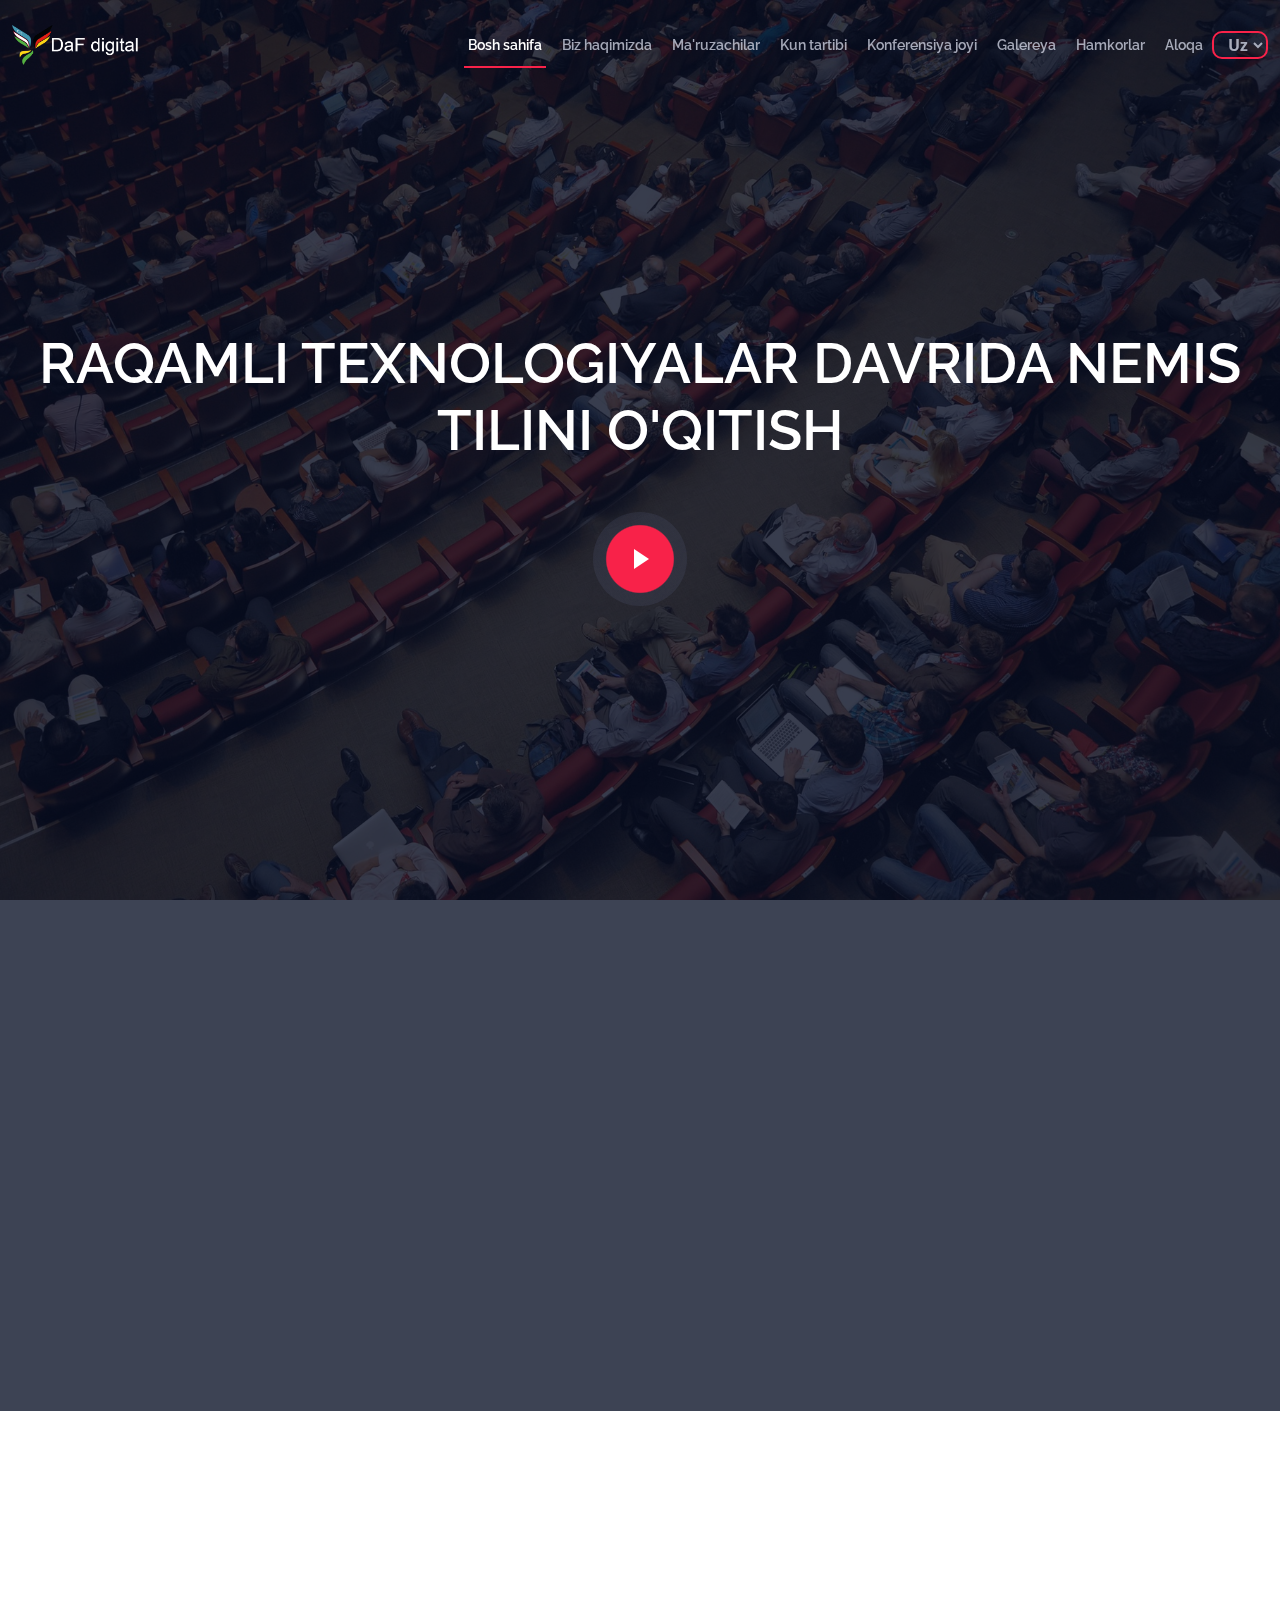
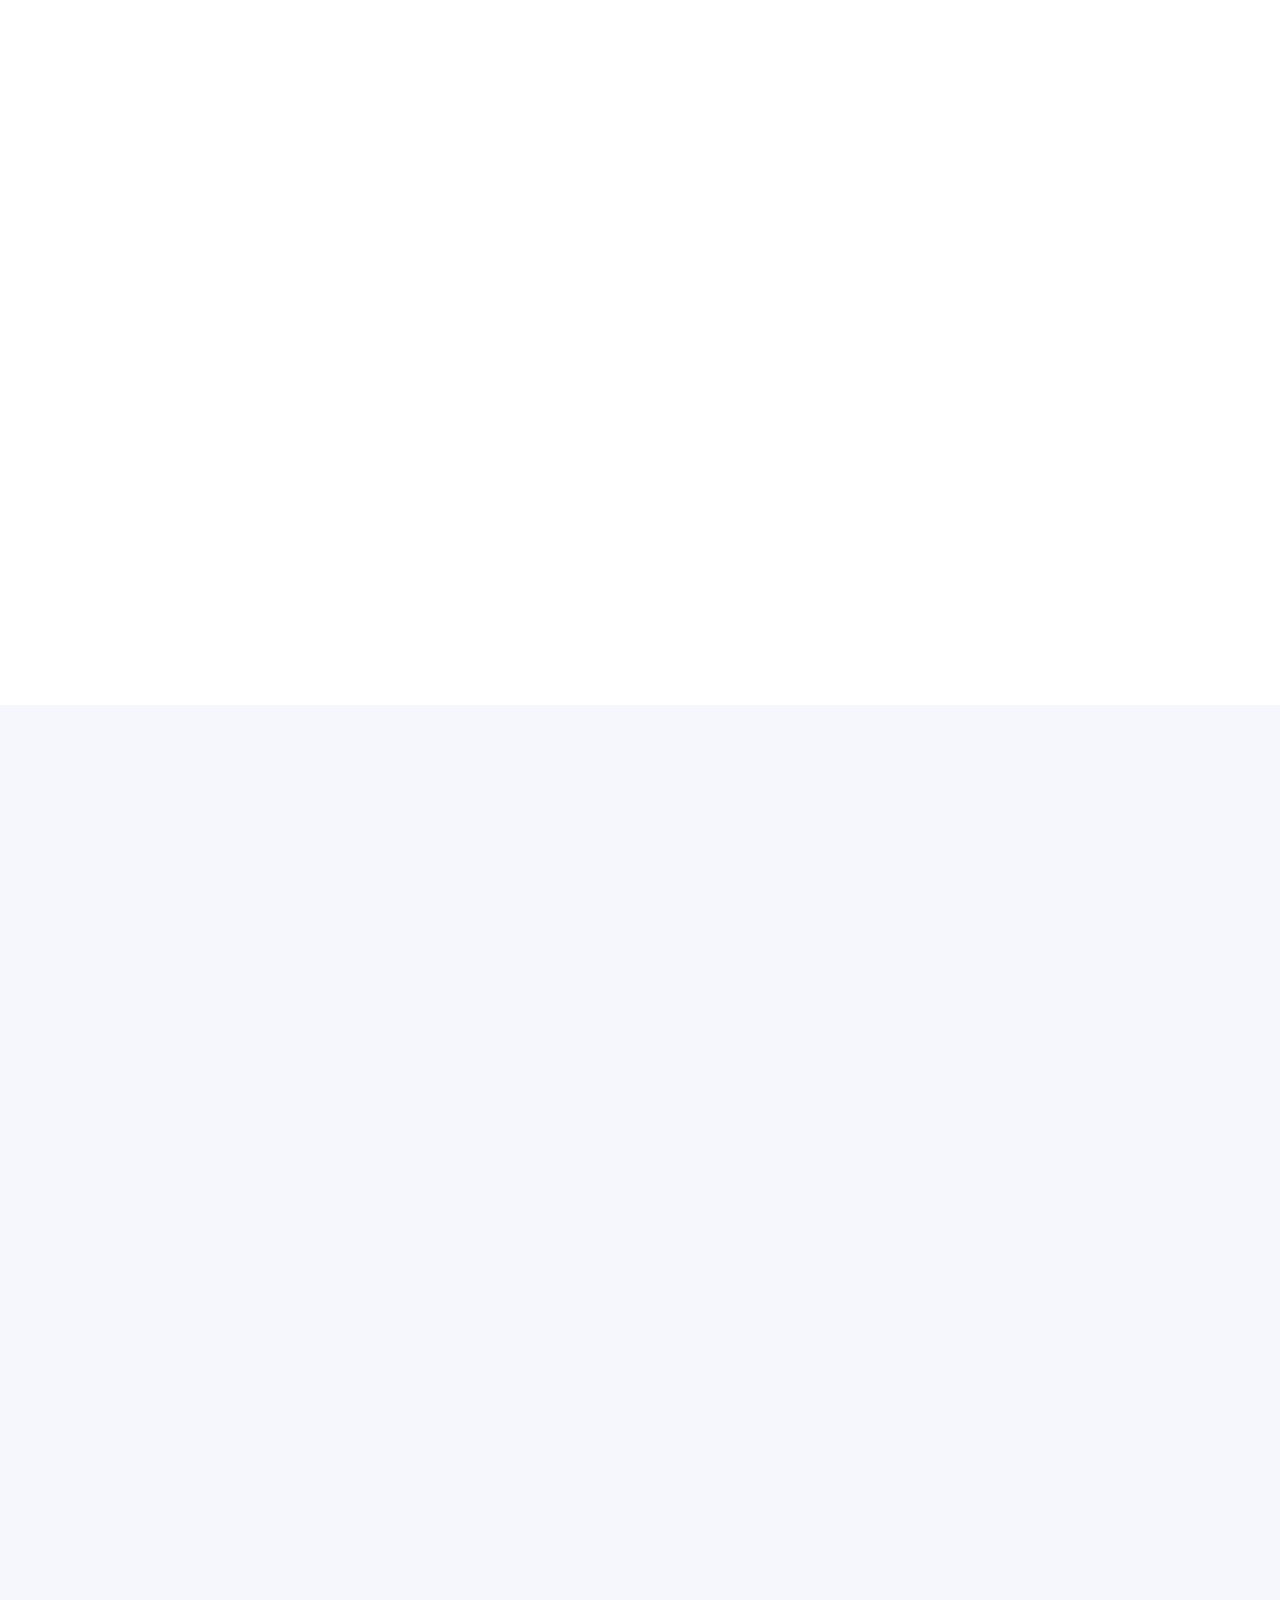
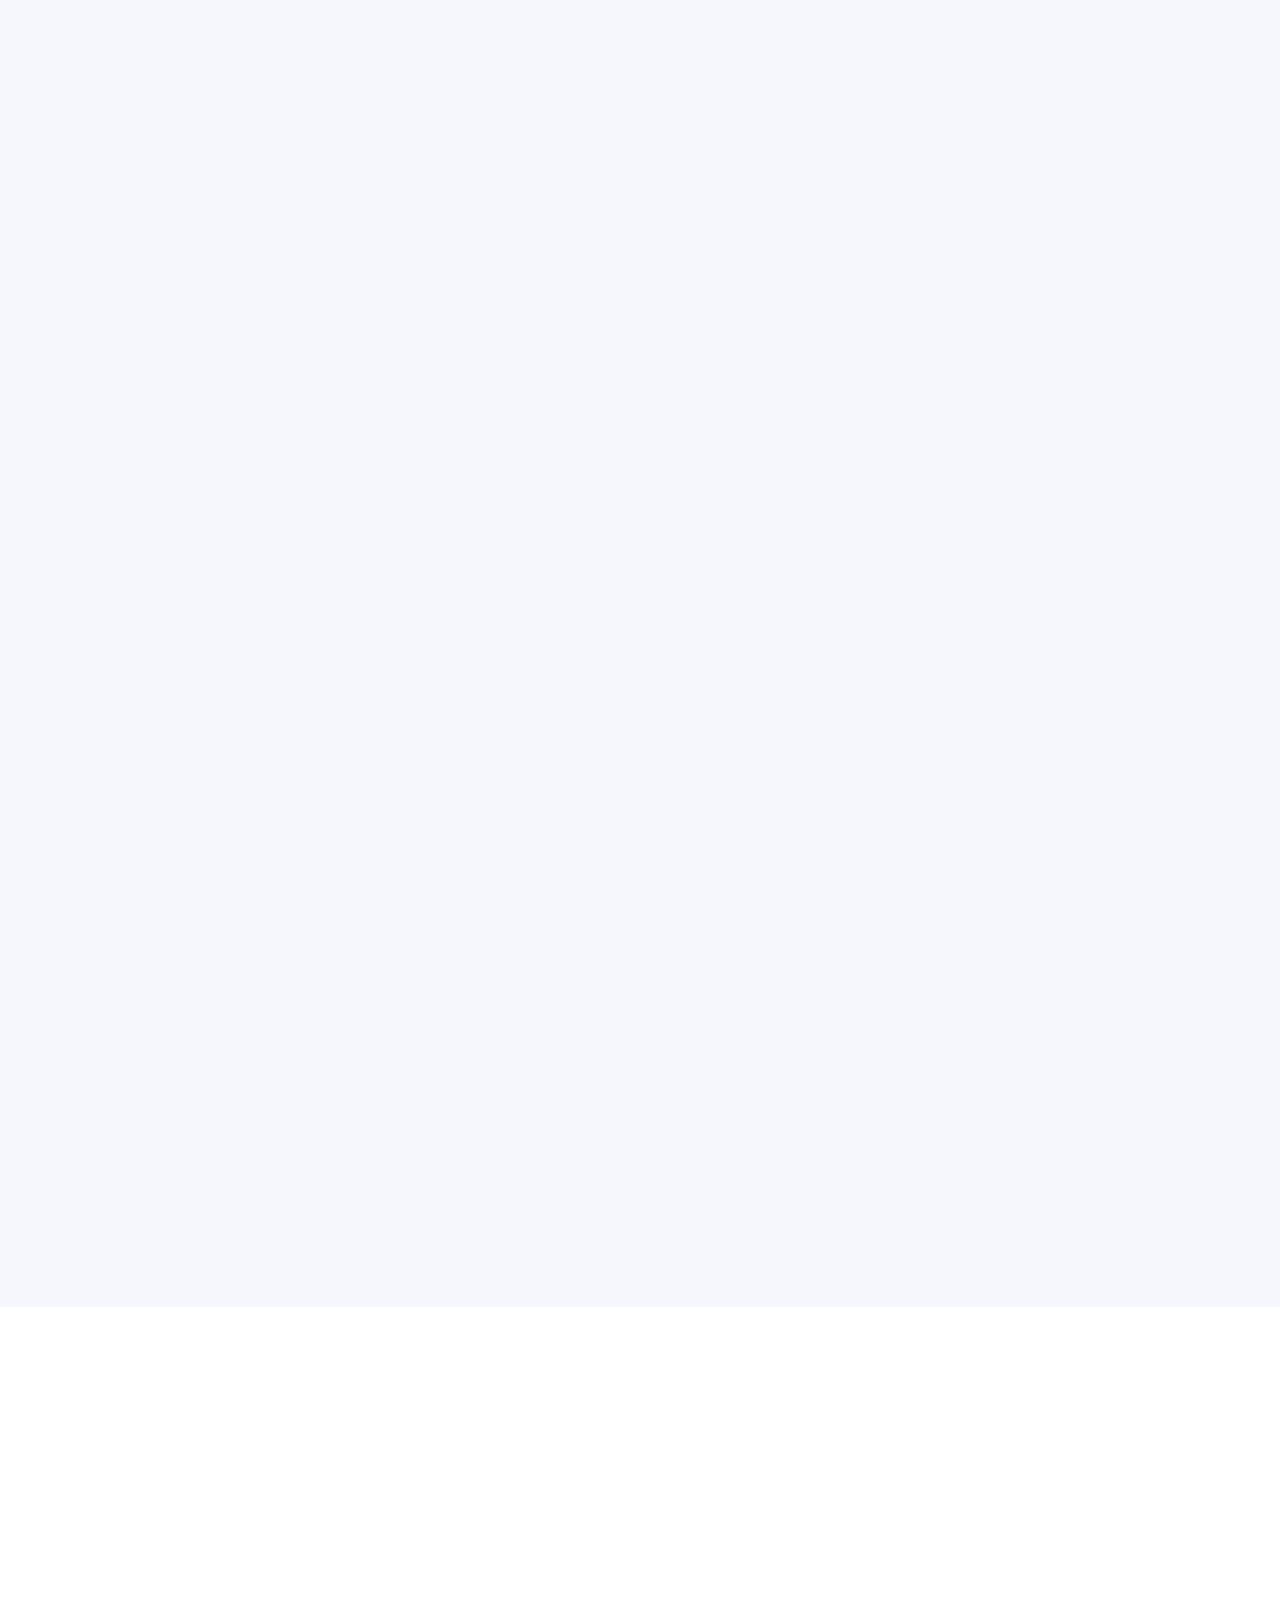
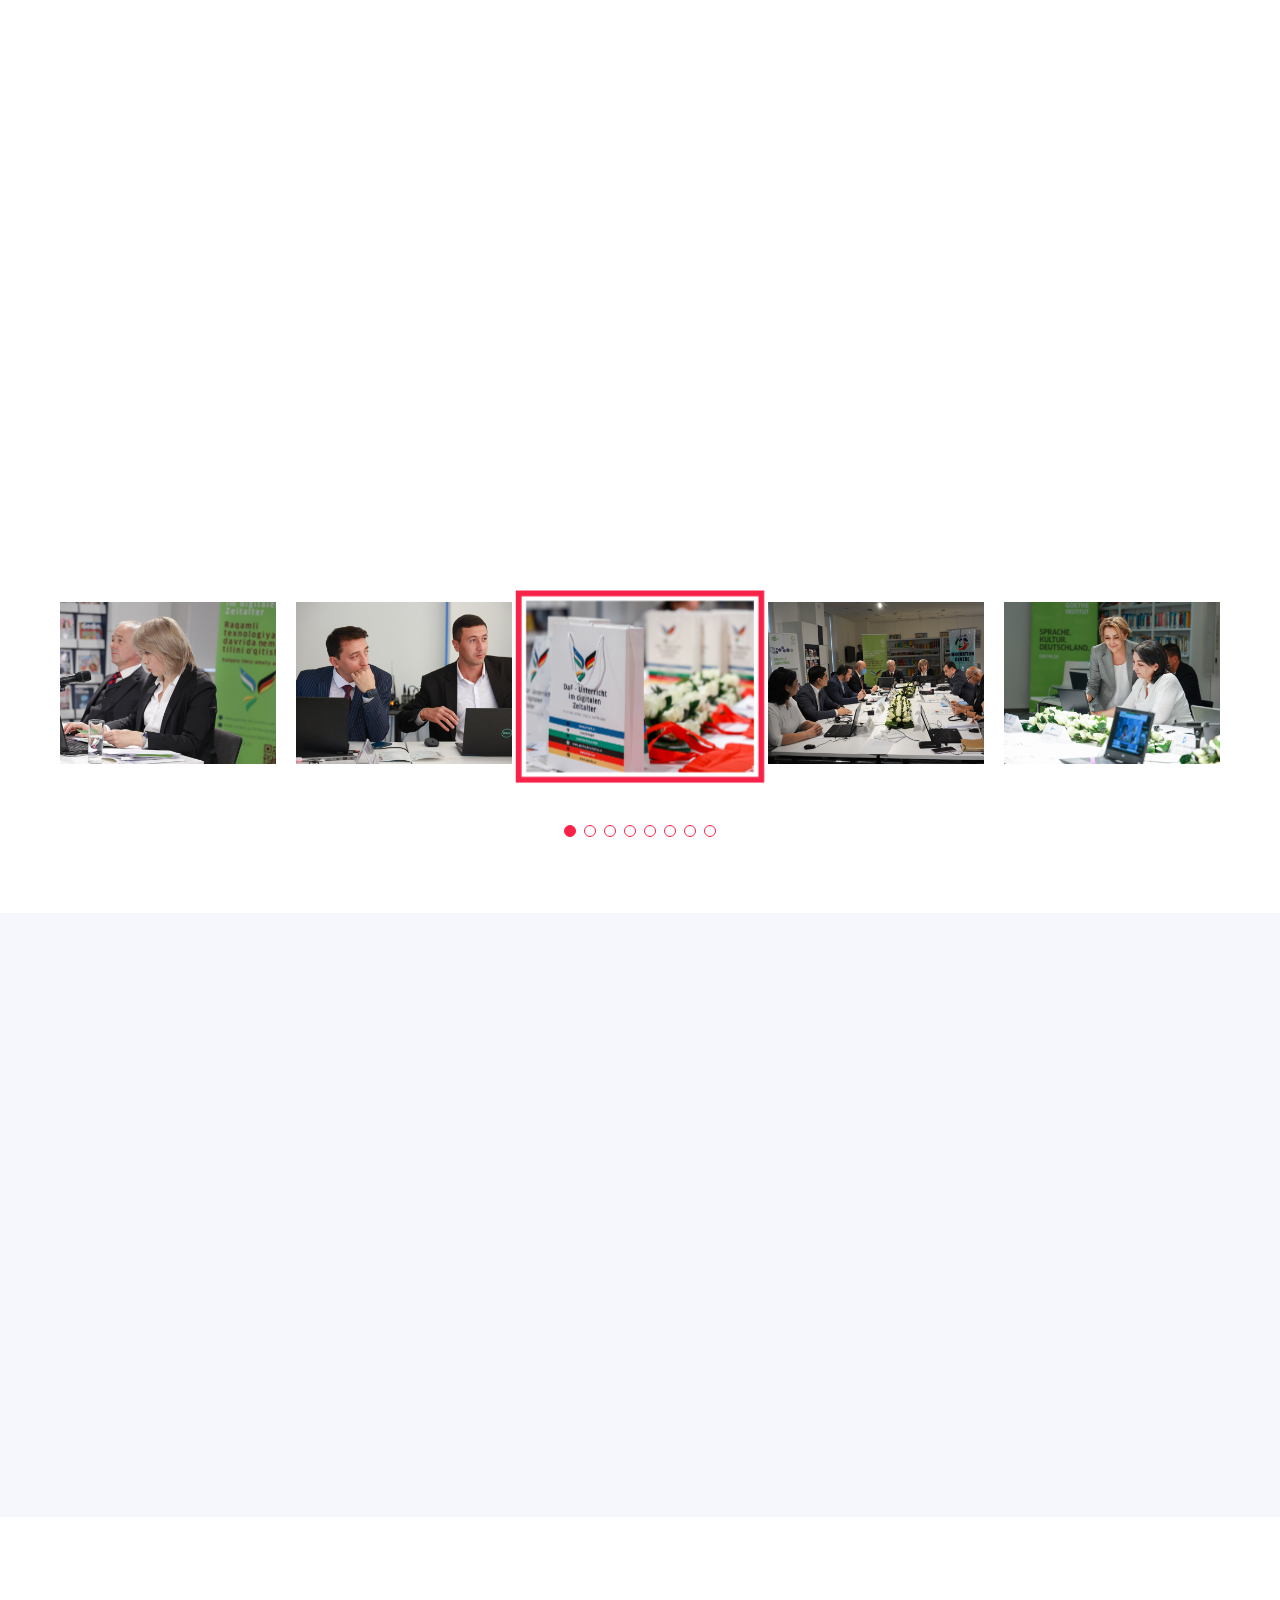
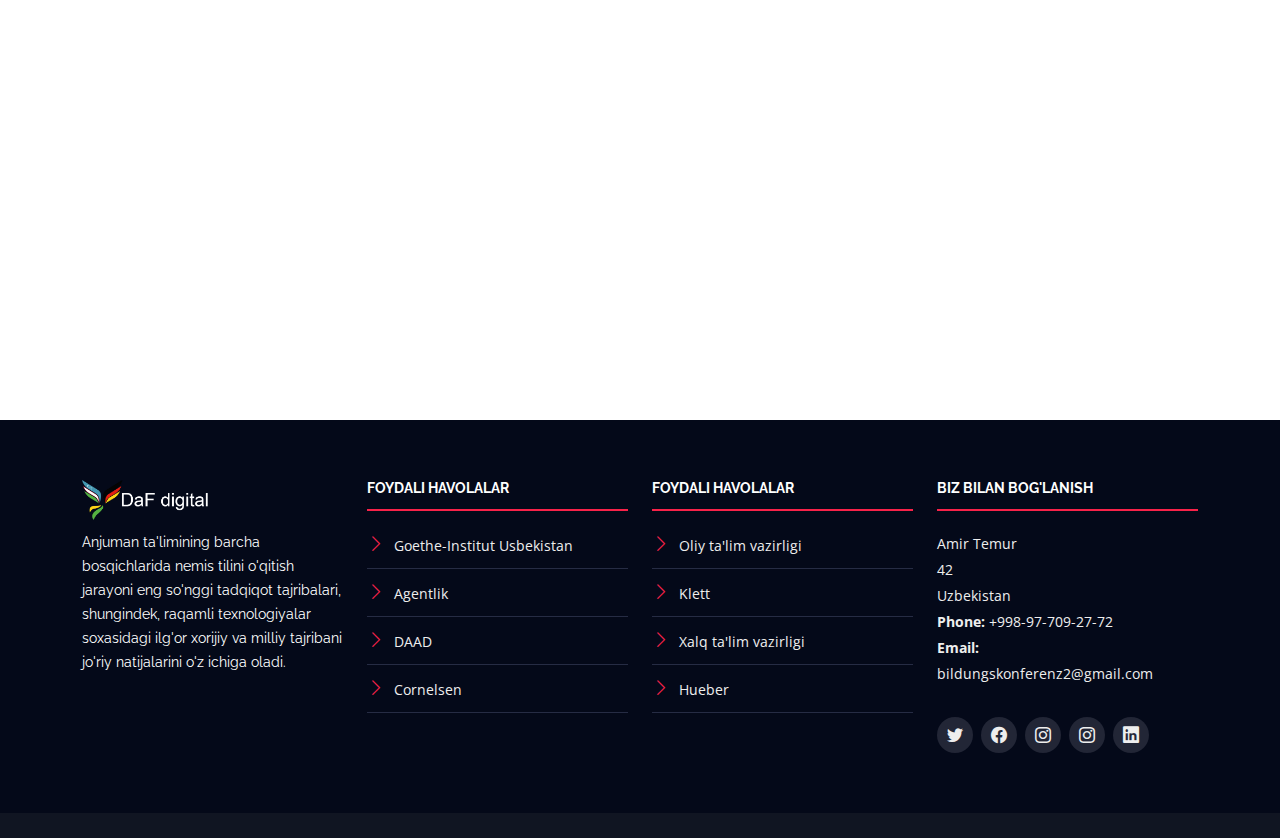
==== dafdigital2022.html @ 45c2a9af "2022 yil start" ====
<!DOCTYPE html>
<html lang="en">

<head>
  <meta charset="utf-8">
  <meta content="width=device-width, initial-scale=1.0" name="viewport">

  <title>Bildungskonferenz</title>
  <meta content="" name="description">
  <meta content="" name="keywords">

  <!-- Favicons -->
  <link href="assets/img/favicon.png" rel="icon">
  <link href="assets/img/apple-touch-icon.png" rel="apple-touch-icon">

  <!-- Google Fonts -->
  <link href="https://fonts.googleapis.com/css?family=Open+Sans:300,300i,400,400i,700,700i|Raleway:300,400,500,700,800" rel="stylesheet">

  <!-- Vendor CSS Files -->
  <link href="assets/vendor/aos/aos.css" rel="stylesheet">
  <link href="assets/vendor/bootstrap/css/bootstrap.min.css" rel="stylesheet">
  <link href="assets/vendor/bootstrap-icons/bootstrap-icons.css" rel="stylesheet">
  <link href="assets/vendor/glightbox/css/glightbox.min.css" rel="stylesheet">
  <link href="assets/vendor/swiper/swiper-bundle.min.css" rel="stylesheet">

  <!-- Template Main CSS File -->
  <link href="assets/css/style.css" rel="stylesheet">

  
</head>

<body>

  <!-- ======= Header ======= -->
  <header id="header" class="d-flex align-items-center ">
    <div class="container-fluid container-xxl d-flex align-items-center">

      <div id="logo" class="me-auto">
        <!-- Uncomment below if you prefer to use a text logo -->
        <!-- <h1><a href="index.html">The<span>Event</span></a></h1>-->
        <a href="index.html" class="scrollto"><img src="assets/img/logoconf.png" alt="" title=""></a>
      </div>

      <nav id="navbar" class="navbar order-last order-lg-0">
        <ul>
          <li><a class="nav-link scrollto active nav-1" href="#hero">Bosh sahifa</a></li>
          <li><a class="nav-link scrollto nav-2" href="#about">Biz haqimizda</a></li>
          <li><a class="nav-link scrollto nav-3" href="#speakers">Ma'ruzachilar</a></li>
          <li><a class="nav-link scrollto nav-4" href="#schedule">Kun tartibi</a></li>
          <li><a class="nav-link scrollto nav-5" href="#venue">Konferensiya joyi</a></li>
          
          <li><a class="nav-link scrollto nav-6" href="#gallery">Galereya</a></li>
          <li><a class="nav-link scrollto nav-7" href="#supporters">Hamkorlar</a></li>
        
          <li><a class="nav-link scrollto nav-8" href="#contact">Aloqa</a></li>

        <select class="dropdown fw-bold">
          <option value="uz">Uz</option>
          <option value="ru">Ru</option>
          <option value="de">De</option>
        </select>
        </ul>
      
        <i class="bi bi-list mobile-nav-toggle"></i>
      </nav>
      <!-- .navbar -->
     

    </div>
  </header>
  <!-- End Header -->

  <!-- ======= Hero Section ======= -->
  <section id="hero">
    <div class="hero-container" data-aos="zoom-in" data-aos-delay="100">
      <h1 class="mb-4 pb-0 nav-9">Raqamli Texnologiyalar<br><span>davrida</span> Nemis tilini o'qitish</h1>
      <p class="mb-4 pb-0 nav-10"></p>
      <a href="https://www.youtube.com/watch?v=MaZwZY1ktAc&ab_channel=Goethe-InstitutTaschkent" class="glightbox play-btn mb-4"></a>
      <!-- <a href="" target="_blank" class="about-btn scrollto nav-11"></a> -->
      <p class="nav-11"></p>
    </div>
  </section>
  <!-- End Hero Section -->

  <main id="main">

    <!-- ======= About Section ======= -->
    <section id="about">
      <div class="container" data-aos="fade-up">
        <div class="row">
          <div class="col-lg-6">
            <h2 class="nav-12">Konferensiya haqida</h2>
            <a href="https://www.goethe.de/ins/uz/de/spr/eng/ddz.html" target="_blank">O'zbekistondagi Gyote-Instituti rasmiy sahifasi</a>
            <p class="nav-13">Anjuman ta'limining barcha bosqichlarida nemis tilini uqitish jarayoni eng so'nggi tadqiqot tajribalari, shungindek, raqamli texnologiyalar
               soxasidagi ilg'or xorijiy va milliy tojribani jo'riy natijalarining o'zlari ichiga oladi</p>
               
            <div class="row">
              <div class="col-lg-6">
                <div class="dropdown">
                  <a class="btnn dropdown-toggle nav-117" href="#" role="button" id="dropdownMenuLink" data-bs-toggle="dropdown" aria-expanded="false">
                    Konferensiya dasturi
                  </a>
                  <ul class="dropdown-menu" aria-labelledby="dropdownMenuButton1">
                    <li><a class="dropdown-item" href="assets/agenda/nemis1.pdf" target="_blank">To'plam</a></li>
                    <li><a class="dropdown-item" href="assets/agenda/agenda_de.pdf" target="_blank">Herunterladen</a></li>
                    <li><a class="dropdown-item" href="assets/agenda/agenda_uz.pdf" target="_blank">Dastur</a></li>
                    
                  </ul>
                </div>
              </div>
              <div class="col-lg-6"> 
                <div class="dropdown">
                  <a class="btnn dropdown-toggle nav-118" href="#" role="button" id="dropdownMenuLink" data-bs-toggle="dropdown" aria-expanded="false">
                    Sertifikat
                  </a>
                  <ul class="dropdown-menu" aria-labelledby="dropdownMenuButton1">
                    <li><a class="dropdown-item" href="" target="_blank">Herunterladen</a></li>
                                    
                  </ul>
                </div>
              </div>
                
            </div>
            

          </div>
          
          <div class="col-lg-3">
            <h3 class="nav-14">Qayerda</h3>
            <p class="nav-15">Toshkent shahar, Amir Temur ko'chasi 42-uy</p>

          </div>
          <div class="col-lg-3">
            <h3 class="nav-16">Qachon</h3>
            <p class="nav-17"><br></p>
          </div>
        </div>
      </div>
    </section>
    <!-- End About Section -->

    <!-- ======= Speakers Section ======= -->
    <section id="speakers">
      <div class="container" data-aos="fade-up">
        <div class="section-header">
          <h2 class="nav-18">Tadbir ma'ruzachilari</h2>
          <p class="nav-19">Bizning ma'ruzachilar</p>
        </div>

        <div class="row">
          <div class="col-lg-4 col-md-6">
            <div class="speaker" data-aos="fade-up" data-aos-delay="100">
              <img src="assets/img/speakers/1.jpg" alt="Speaker 1" class="img-fluid">
              <div class="details">
                <h3><a href="">PD Dr. Marion Grein</a></h3>
                <p class="nav-20"></p>
                <div class="social">
                  <a href=""><i class="bi bi-twitter"></i></a>
                  <a href=""><i class="bi bi-facebook"></i></a>
                  <a href=""><i class="bi bi-instagram"></i></a>
                  <a href=""><i class="bi bi-linkedin"></i></a>
                </div>
              </div>
            </div>
          </div>
          <div class="col-lg-4 col-md-6">
            <div class="speaker" data-aos="fade-up" data-aos-delay="100">
              <img src="assets/img/2022/Luana.jpg" alt="Speaker 4" class="img-fluid">
              <div class="details">
                <h3><a href="">Luana Ditsch</a></h3>
                <p class="nav-23"></p>
                
                <div class="social">
                  <a href=""><i class="bi bi-twitter"></i></a>
                  <a href=""><i class="bi bi-facebook"></i></a>
                  <a href=""><i class="bi bi-instagram"></i></a>
                  <a href=""><i class="bi bi-linkedin"></i></a>
                </div>
              </div>
            </div>
          </div>
          
          <div class="col-lg-4 col-md-6">
            <div class="speaker" data-aos="fade-up" data-aos-delay="300">
              <img src="assets/img/2022/Anne.jpg" alt="Speaker 3" class="img-fluid">
              <div class="details">
                <h3><a href="">Anne Essel</a></h3>
                <p class="nav-22"></p>
                <div class="social">
                  <a href=""><i class="bi bi-twitter"></i></a>
                  <a href=""><i class="bi bi-facebook"></i></a>
                  <a href=""><i class="bi bi-instagram"></i></a>
                  <a href=""><i class="bi bi-linkedin"></i></a>
                </div>
              </div>
            </div>
          </div>
          <div class="col-lg-4 col-md-6">
            <div class="speaker" data-aos="fade-up" data-aos-delay="200">
              <img src="assets/img/2022/Anja.jpg" alt="Speaker 2" class="img-fluid">
              <div class="details">
                <h3><a href="">Dr. Anja Peters</a></h3>
                <p class="nav-21"></p>
                <div class="social">
                  <a href=""><i class="bi bi-twitter"></i></a>
                  <a href=""><i class="bi bi-facebook"></i></a>
                  <a href=""><i class="bi bi-instagram"></i></a>
                  <a href=""><i class="bi bi-linkedin"></i></a>
                </div>
              </div>
            </div>
          </div>
          

          <!-- <div class="col-lg-4 col-md-6">
            <div class="speaker" data-aos="fade-up" data-aos-delay="200">
              <img src="assets/img/speakers/5.jpg" alt="Speaker 5" class="img-fluid">
              <div class="details">
                <h3><a href="">Anton Umbach</a></h3>
                <p class="nav-24"></p>
                <div class="social">
                  <a href=""><i class="bi bi-twitter"></i></a>
                  <a href=""><i class="bi bi-facebook"></i></a>
                  <a href=""><i class="bi bi-instagram"></i></a>
                  <a href=""><i class="bi bi-linkedin"></i></a>
                </div>
              </div>
            </div>
          </div> -->
          <!-- <div class="col-lg-4 col-md-6">
            <div class="speaker" data-aos="fade-up" data-aos-delay="300">
              <img src="assets/img/speakers/6.jpg" alt="Speaker 6" class="img-fluid">
              <div class="details">
                <h3><a href="">Danny Klapper</a></h3>
                <p class="nav-25"></p>
                <div class="social">
                  <a href=""><i class="bi bi-twitter"></i></a>
                  <a href=""><i class="bi bi-facebook"></i></a>
                  <a href=""><i class="bi bi-instagram"></i></a>
                  <a href=""><i class="bi bi-linkedin"></i></a>
                </div>
              </div>
            </div>
          </div> -->

        </div>
      </div>

    </section><!-- End Speakers Section -->

    <!-- ======= Schedule Section ======= -->
    <section id="schedule" class="section-with-bg">
      <div class="container" data-aos="fade-up">
        <div class="section-header">
          <h2 class="nav-26">Kun tartibi</h2>
          <p class="nav-27">Bizning tadbirlar rejasi</p>
        </div>

        <ul class="nav nav-tabs" role="tablist" data-aos="fade-up" data-aos-delay="100">
          <li class="nav-item">
            <a class="nav-link active nav-28" href="#day-1" role="tab" data-bs-toggle="tab">Birinchi kun</a>
          </li>
          <li class="nav-item">
            <a class="nav-link nav-29" href="#day-2" role="tab" data-bs-toggle="tab">Ikkinchi kun</a>
          </li>
        </ul>

        <h3 class="sub-heading"></h3>

        <div class="tab-content row justify-content-center" data-aos="fade-up" data-aos-delay="200">

          <!-- Schdule Day 1 -->
          <div role="tabpanel" class="col-lg-9 tab-pane fade show active" id="day-1">

            <div class="accordion" id="accordionExample">
              <div class="accordion-item">
                <h2 class="accordion-header" id="headingOne">
                  <button class="accordion-button" type="button" data-bs-toggle="collapse" data-bs-target="#collapseOne" aria-expanded="true" aria-controls="collapseOne">
                    <h3 class="nav-55">Grußworte</h3>
                  </button>
                </h2>
                <div id="collapseOne" class="accordion-collapse collapse show" aria-labelledby="headingOne" data-bs-parent="#accordionExample">
                  <div class="accordion-body">
                    <div class="row schedule-item">
                      
                      <div class="col-md-7">
                        <div class="speaker">
                          <img src="assets/img/speakers/zoom.png" alt="Brenden Legros">
                        </div>
                        <h4 class="nav-56">Zoom orqali kirish</h4>
                        <a href="https://goethe-institut.zoom.us/j/83599871892" target="_blank" class="nav-57">Kirish</a>
                      </div>
                      <div class="col-md-5">
                        <div class="d-flex justify-content-end">
                          <div class="p-md-2">
                            <h4 class="text-end nav-108">Moderator</h4>
                            <p class="text-end">Dildora Mukhammadaminova</p>
                          </div>
                          <div class="speaker">
                            <img src="assets/img/speakers/Dildora.jpg" alt="Brenden Legros">
                          </div>
                        </div>
                      </div>
                    </div>  

                    <div class="row schedule-item">
                     <div class="col-md-10 d-flex">
                        <!-- <div class="speaker">
                          <img src="assets/img/elchixona.jpg" alt="">
                        </div> -->
                        <img src="assets/img/elchixona.jpg" width="200px" alt="">
                        
                        <h4 class="nav-58 mt-4">Germanya Federativ Respublikasining O'zbekistondagi elchixonasi doimiy vakili</h4>
                      </div>
                    </div>
        
                    <div class="row schedule-item">
                     <div class="col-md-10">
                        <div class="speaker">
                          <img src="assets/img/speakers/oliy.jpg" alt="">
                        </div>
                        <h4 class="nav-59 pt-3">O'zbekiston Respublikasi Oliy va o'rta maxsus ta'lim vazirligi</h4>
                      </div>
                    </div>

                    <div class="row schedule-item">
                      <div class="col-md-10">
                        <div class="speaker">
                          <img src="assets/img/speakers/xalq.jpg" alt="">
                        </div>
                        <h4 class="nav-61 pt-3">O'zbekiston Respublikasi Xalq ta'lim vazirligi</h4>
                      </div>
                    </div>
        
                     <div class="row schedule-item">
                     <div class="col-md-10">
                        <div class="speaker">
                          <img src="assets/img/speakers/logo_lpa.png" alt="">
                        </div>
                        <!-- <h4>Sanjar Obidov</h4> -->
                        <h4 class="nav-60 pt-2">Xorijiy tillarni o'rganishni ommalshtirish agentligi direktori</h4>
                      </div>
                    </div>

                    <!--<div class="row schedule-item">
                      <div class="col-md-10">
                        <div class="speaker">
                          <img src="assets/img/speakers/3.jpg" alt="">
                        </div>
                        <h4>Simon Kretschmer</h4>
                        <p class="nav-62">O'zbekiston Milliy universiteti, DAAD- Lektori</p>
                      </div>
                    </div> -->

                    <div class="row schedule-item">
                      <div class="col-md-10 d-flex">
                        <!-- <div class="speaker">
                          <img src="assets/img/gyote.png" alt="">
                        </div> -->
                        <!-- <h4>Jan Helfer</h4> -->
                        <img src="assets/img/gyote.png" width="150px" alt="">
                        <h4 class="nav-63 mt-4">O'zbekistondagi Gyote instituti direktori</h4>
                      </div>
                    </div>

                    <!-- <div class="row schedule-item">
                      <div class="col-md-2"><time>14:30-15:00</time></div>
                      <div class="col-md-10">
                        <div class="speaker">
                          <img src="assets/img/speakers/4.jpg" alt="">
                        </div>
                        <h4>Daniela Marks</h4>
                        <p class="nav-64">TestDaF raqamli imtihon formatining yangi ko'rinishi</p>
                        <p>TestDaF-Institut, g.a.s.t. </p>
                      </div>
                    </div> -->

                    <div class="row schedule-item">
                      <div class="col-md-2"><time>14:30-15:00</time></div>
                      <div class="col-md-10">
                        <div class="speaker">
                          <img src="assets/img/speakers/1.jpg" alt="">
                        </div>
                        <h4>PD Dr. Marion Grein</h4>
                        <p class="nav-65">Umumiy til - professional til - texnik til – oson o'tish</p>
                      </div>
                    </div>

                    <div class="row schedule-item">
                      <div class="col-md-2"><time>15:00-15:30</time></div>
                      <div class="col-md-10">
                        <div class="speaker">
                          <img src="assets/img/2022/Anja.jpg" alt="">
                        </div>
                        <h4>Dr. Anja Peters</h4>
                        <p class="nav-66">Raqamli imtihon - TestDaF </p>
                      </div>
                    </div>

                    <div class="row schedule-item">
                      <div class="col-md-2"><time>15:30-16:00</time></div>
                      <div class="col-md-10">
                        <div class="speaker">
                          <img src="assets/img/speakers/name.png" alt="">
                        </div>
                        <h4>Konstantin Sharanov</h4>
                        <p class="nav-67">Sharqiy Evropa, Markaziy Osiyo mintasiqada „Super kuch Nemis tili” chempionati</p>
                      </div>
                    </div>

                    <div class="row schedule-item">
                      <div class="col-md-2"><time>16:00-16:40</time></div>
                      <div class="col-md-10">
                        <div class="speaker">
                          <img src="assets/img/2022/Anne.jpg" alt="">
                        </div>
                        <h4>Anne Essel</h4>
                        <p class="nav-68">Pasch-net.de bilan ishlash</p>
                      </div>
                    </div>
        
                  <!-- youtube -->
                    <div class="row schedule-item">
                      <iframe width="100%" height="315"
                        src="https://www.youtube.com/embed/xYZsHZy67vM">
                      </iframe>
                    </div>
                  </div>
                </div>
              </div>
              <div class="accordion-item">
                <h2 class="accordion-header" id="headingTwo">
                  <button class="accordion-button collapsed" type="button" data-bs-toggle="collapse" data-bs-target="#collapseTwo" aria-expanded="false" aria-controls="collapseTwo">
                    <h3 class="nav-69">Sektion 1</h3>
                  </button>
                </h2>
                <div id="collapseTwo" class="accordion-collapse collapse" aria-labelledby="headingTwo" data-bs-parent="#accordionExample">
                  <div class="accordion-body">
                    <div class="row schedule-item">
                      
                      <div class="col-md-7">
                        <div class="speaker">
                          <img src="assets/img/speakers/zoom.png" alt="Brenden Legros">
                        </div>
                        <h4 class="nav-70">Zoom orqali kirish</h4>
                        <a href="https://goethe-institut.zoom.us/j/87111781090" target="_blank" class="nav-71">Kirish</a>
                      </div>
                      <div class="col-md-5">
                        <div class="d-flex justify-content-end">
                          <div class="p-md-2">
                            <h4 class="text-end nav-109">Moderator</h4>
                            <p class="text-end">Olesya Melibaeva</p>
                          </div>
                          <div class="speaker">
                            <img src="assets/img/speakers/olesya.png" alt="">
                          </div>
                        </div>
                      </div>
                    </div>  

                   <!-- youtube -->
                    <div class="row schedule-item">
                      <iframe width="100%" height="315"
                        src="https://www.youtube.com/embed/DUE61Ii1_9Y">
                      </iframe>
                    </div>
                  </div>
                </div>
              </div>
              <div class="accordion-item">
                <h2 class="accordion-header" id="headingThree">
                  <button class="accordion-button collapsed" type="button" data-bs-toggle="collapse" data-bs-target="#collapseThree" aria-expanded="false" aria-controls="collapseThree">
                    <h3 class="nav-72">Sektion 2</h3>
                  </button>
                </h2>
                <div id="collapseThree" class="accordion-collapse collapse" aria-labelledby="headingThree" data-bs-parent="#accordionExample">
                  <div class="accordion-body">
                    <div class="row schedule-item">
                      
                      <div class="col-md-7">
                        <div class="speaker">
                          <img src="assets/img/speakers/zoom.png" alt="Brenden Legros">
                        </div>
                        <h4 class="nav-73">Zoom orqali kirish</h4>
                        <a href="https://goethe-institut.zoom.us/j/87286889642" target="_blank" class="nav-74">Kirish</a>
                      </div>
                      <div class="col-md-5">
                        <div class="d-flex justify-content-end">
                          <div class="p-md-2">
                            <h4 class="text-end nav-110">Moderator</h4>
                            <p class="text-end">Tanzilya Gafurova</p>
                          </div>
                          <div class="speaker">
                            <img src="assets/img/speakers/tanzila.png" alt="Brenden Legros">
                          </div>
                        </div>
                      </div>
                    </div>  

                  <!-- youtube -->
                    <div class="row schedule-item">
                      <iframe width="100%" height="315"
                        src="https://www.youtube.com/embed/3fxxUFm0JDQ">
                      </iframe>
                    </div>
                  </div>
                </div>
              </div>
              <div class="accordion-item">
                <h2 class="accordion-header" id="headingFour">
                  <button class="accordion-button collapsed" type="button" data-bs-toggle="collapse" data-bs-target="#collapseFour" aria-expanded="false" aria-controls="collapseFour">
                    <h3 class="nav-75">Sektion 3</h3>
                  </button>
                </h2>
                <div id="collapseFour" class="accordion-collapse collapse" aria-labelledby="headingFour" data-bs-parent="#accordionExample">
                  <div class="accordion-body">
                    <div class="row schedule-item">
                      
                      <div class="col-md-7">
                        <div class="speaker">
                          <img src="assets/img/speakers/zoom.png" alt="Brenden Legros">
                        </div>
                        <h4 class="nav-76">Zoom orqali kirish</h4>
                        <a href="https://goethe-institut.zoom.us/j/86719231617" target="_blank" class="nav-77">Kirish</a>
                      </div>
                      <div class="col-md-5">
                        <div class="d-flex justify-content-end">
                          <div class="p-md-2">
                            <h4 class="text-end nav-111">Moderator</h4>
                            <p class="text-end">DAAD</p>
                          </div>
                          <div class="speaker">
                            <!-- <img src="assets/img/speakers/3.jpg" alt="Brenden Legros"> -->
                          </div>
                        </div>
                      </div>
                    </div>  

                    <!-- youtube -->
                    <div class="row schedule-item">
                      <iframe width="100%" height="315"
                        src="https://www.youtube.com/embed/CeK-80m0j78">
                      </iframe>
                    </div>
                  </div>
                </div>
              </div>
              <div class="accordion-item">
                <h2 class="accordion-header" id="headingFive">
                  <button class="accordion-button collapsed" type="button" data-bs-toggle="collapse" data-bs-target="#collapseFive" aria-expanded="false" aria-controls="collapseFive">
                    <h3 class="nav-78">Sektion 4</h3>
                  </button>
                </h2>
                <div id="collapseFive" class="accordion-collapse collapse" aria-labelledby="headingFive" data-bs-parent="#accordionExample">
                  <div class="accordion-body">
                    <div class="row schedule-item">
                      
                      <div class="col-md-7">
                        <div class="speaker">
                          <img src="assets/img/speakers/zoom.png" alt="Brenden Legros">
                        </div>
                        <h4 class="nav-79">Zoom orqali kirish</h4>
                        <a href="https://goethe-institut.zoom.us/j/85329389087" target="_blank" class="nav-80">Kirish</a>
                      </div>
                      <div class="col-md-5">
                        <div class="d-flex justify-content-end">
                          <div class="p-md-2">
                            <h4 class="text-end nav-112">Moderator</h4>
                            <p class="text-end">Dilorom Ismatillaeva</p>
                          </div>
                          <div class="speaker">
                            <img src="assets/img/speakers/DiloromIsmatullayeva.jpg" alt="Brenden Legros">
                          </div>
                        </div>
                      </div>
                    </div>  

                    <!-- youtube -->
                    <div class="row schedule-item">
                      <iframe width="100%" height="315"
                        src="https://www.youtube.com/embed/CeK-80m0j78">
                      </iframe>
                    </div>
                  </div>
                </div>
              </div>
            </div>

          </div>
          <!-- End Schdule Day 1 -->

          <!-- Schdule Day 2 -->
          <div role="tabpanel" class="col-lg-9  tab-pane fade" id="day-2">

            <div class="accordion" id="accordionExample">
              <div class="accordion-item">
                <h2 class="accordion-header" id="headingOne2">
                  <button class="accordion-button" type="button" data-bs-toggle="collapse" data-bs-target="#collapseOne2" aria-expanded="true" aria-controls="collapseOne2">
                    <h3 class="nav-81">Sektion 1</h3>
                  </button>
                </h2>
                <div id="collapseOne2" class="accordion-collapse collapse show" aria-labelledby="headingOne2" data-bs-parent="#accordionExample">
                  <div class="accordion-body">
                    <div class="row schedule-item">
                      
                      <div class="col-md-7">
                        <div class="speaker">
                          <img src="assets/img/speakers/zoom.png" alt="Brenden Legros">
                        </div>
                        <h4 class="nav-82">Zoom orqali kirish</h4>
                        <a href="https://goethe-institut.zoom.us/j/84595204120" target="_blank" class="nav-83">Kirish</a>
                      </div>
                      <div class="col-md-5">
                        <div class="d-flex justify-content-end">
                          <div class="p-md-2">
                            <h4 class="text-end nav-113">Moderator</h4>
                            <p class="text-end">Sayyora Turakulova</p>
                          </div>
                          <div class="speaker">
                            <!-- <img src="assets/img/speakers/natalya.jpg" alt=""> -->
                          </div>
                        </div>
                      </div>
                    </div>  
                    <div class="row schedule-item">
                      <div class="col-md-2"><time>14:00-14:40</time></div>
                      <div class="col-md-10">
                        <div class="speaker">
                          <!-- <img src="assets/img/speakers/6.jpg" alt=""> -->
                        </div>
                        <h4>Tatjana Egorova</h4>
                        <p class="nav-84"></p>
                      </div>
                    </div>
        
                    <div class="row schedule-item">
                      <div class="col-md-2"><time> 14:40-15:20 </time></div>
                      <div class="col-md-10">
                        <div class="speaker">
                          <!-- <img src="assets/img/speakers/5.jpg" alt="Hubert Hirthe"> -->
                        </div>
                        <h4>Johanna Mayer</h4>
                        <p class="nav-85">Dhoch3 – Nemis tili o‘qituvchilarini malakasini oshirish tizimida </p>
                      </div>
                    </div>
        
                    <div class="row schedule-item">
                      <div class="col-md-2"><time>15:20-15:50</time></div>
                      <div class="col-md-10">
                        <div class="speaker">
                          <!-- <img src="assets/img/speakers/safarova.jpg" alt=""> -->
                        </div>
                        <h4>D.Yusupova</h4>
                        <p class="nav-86">Nemis tilini xorijiy til sifatida o’rganuvchilarda madaniyatlararo muloqot kompetensiyasini shakllantirishda raqamli texnologiyalarning ahamiyati</p>
                      </div>
                    </div>

                    <div class="row schedule-item">
                      <div class="col-md-2"><time>15:50-16:20</time></div>
                      <div class="col-md-10">
                        <div class="speaker">
                          <!-- <img src="assets/img/speakers/istamova.jpg" alt=""> -->
                        </div>
                        <!-- <h4>Kenjakhon Istamova</h4> -->
                        <!-- <p class="nav-87">Multimediale Ressourcen der Schullehrwerken in Usbekistan</p> -->
                      </div>
                    </div>
                    <div class="row schedule-item">
                      <div class="col-md-2"><time>16:20-16:50</time></div>
                      <div class="col-md-10">
                        <div class="speaker">
                          <!-- <img src="assets/img/speakers/istamova.jpg" alt=""> -->
                        </div>
                        <!-- <h4>Kenjakhon Istamova</h4> -->
                        <!-- <p class="nav-87">Multimediale Ressourcen der Schullehrwerken in Usbekistan</p> -->
                      </div>
                    </div>
        
                  <!-- youtube -->
                    <div class="row schedule-item">
                      <iframe width="100%" height="315"
                        src="https://www.youtube.com/embed/M3yQI_JtbYo">
                      </iframe>
                    </div>

                  <!-- digital burgerch -->

                  <div class="row schedule-item">
                    <div class="col-md-2"><time>17:00-18:00</time></div>
                    <div class="col-md-10">
                      <h4>DIGITALER BÜCHERTISCH</h4>
                      <a href="https://us06web.zoom.us/j/82255101080" target="_blank">Aktuelles vom Cornelsen Verlag </a>
                      <p>Meeting-ID: 822 5510 1080; Kenncode: 192687</p>
                      <hr>
                      <a href="https://klett.virtualexpo.info/exhibition/Ernst-Klett-Sprachen_leddw5rafz/%2Fexhibition%2FErnst-Klett-Sprachen_leddw5rafz%2FErnst-Klett-Sprachen-GmbH_s7csvkrgt0" target="_blank">ERNST KLETT VERLAG</a>
                      <hr>
                      <a href="https://hueber.virtualexpo.info" target="_blank">HUEBER VERLAG</a>
                    </div>
                  </div>

                 
                  </div>
                </div>
              </div>
              <div class="accordion-item">
                <h2 class="accordion-header" id="headingTwo2">
                  <button class="accordion-button collapsed" type="button" data-bs-toggle="collapse" data-bs-target="#collapseTwo2" aria-expanded="false" aria-controls="collapseTwo2">
                    <h3 class="nav-88">Sektion 2</h3>
                  </button>
                </h2>
                <div id="collapseTwo2" class="accordion-collapse collapse" aria-labelledby="headingTwo2" data-bs-parent="#accordionExample">
                  <div class="accordion-body">
                    <div class="row schedule-item">
                      
                      <div class="col-md-7">
                        <div class="speaker">
                          <img src="assets/img/speakers/zoom.png" alt="Brenden Legros">
                        </div>
                        <h4 class="nav-89">Zoom orqali kirish</h4>
                        <a href="https://goethe-institut.zoom.us/j/82992087224" target="_blank" class="nav-90">Kirish</a>
                      </div>
                      <div class="col-md-5">
                        <div class="d-flex justify-content-end">
                          <div class="p-md-2">
                            <h4 class="text-end nav-114">Moderator</h4>
                            <p class="text-end">Olesya Melibaeva</p>
                          </div>
                          <div class="speaker">
                            <img src="assets/img/speakers/olesya.png" alt="">
                          </div>
                        </div>
                      </div>
                    </div>  

                   <div class="row schedule-item">
                      <div class="col-md-2"><time>14:00-14:40</time></div>
                      <div class="col-md-10">
                        <div class="speaker">
                          <!-- <img src="assets/img/speakers/swerlova.JPG" alt="Brenden Legros"> -->
                        </div>
                        <h4>Gunda Heck</h4>
                        <p class="nav-91">Raqamli darsliklar va dars rejalari – Perfekt Offlayn-, Gibrid- va Onlayn darslar uchun </p>
                      </div>
                    </div>
        
                    <div class="row schedule-item">
                      <div class="col-md-2"><time>14:40-15:20</time></div>
                      <div class="col-md-10">
                        <div class="speaker">
                          <img src="assets/img/2022/Luana.jpg" alt="Hubert Hirthe">
                        </div>
                        <h4>Luana Ditsch</h4>
                        <p class="nav-92">Social-Media-Menejeri </p>
                      </div>
                    </div>
        
                    <div class="row schedule-item">
                      <div class="col-md-2"><time>15:20-15:50</time></div>
                      <div class="col-md-10">
                        <div class="speaker">
                          <!-- <img src="assets/img/speakers/" alt=""> -->
                        </div>
                        <h4>G.Juraeva</h4>
                        <p class="nav-93">Nemis tili darsliklari va ularning media–komponentlari</p>
                      </div>
                    </div>

                    <div class="row schedule-item">
                      <div class="col-md-2"><time>15:50-16:20</time></div>
                      <div class="col-md-10">
                        <div class="speaker">
                          <!-- <img src="assets/img/speakers/zohid.jpg" alt=""> -->
                        </div>
                        <h4>O. Azamov, D. Sodiqov</h4>
                        <p>Digitale Medien im Fremdsprachenunterricht:
                          grundlegende Lernsoftwar
                          </p>
                      </div>
                    </div>

                    <div class="row schedule-item">
                      <div class="col-md-2"><time>15:50-16:20</time></div>
                      <div class="col-md-10">
                        <div class="speaker">
                          <!-- <img src="assets/img/speakers/zohid.jpg" alt=""> -->
                        </div>
                        <h4>Sh. Nazarova</h4>
                        <p class="nav-119">Nemis tilini o’rganishda raqamli lug’atlarning afzalliklari</p>
                      </div>
                    </div>
        
                  <!-- youtube -->
                    <div class="row schedule-item">
                      <iframe width="100%" height="315"
                        src="https://www.youtube.com/embed/WlvTtSmH4R4">
                      </iframe>
                    </div>
                    <!-- youtube -->

                    <div class="row schedule-item">
                      <div class="col-md-2"><time>17:00-18:00</time></div>
                      <div class="col-md-10">
                        <h4>DIGITALER BÜCHERTISCH</h4>
                        <a href="https://us06web.zoom.us/j/82255101080" target="_blank">Aktuelles vom Cornelsen Verlag </a>
                        <p>Meeting-ID: 822 5510 1080; Kenncode: 192687</p>
                        <hr>
                        <a href="https://klett.virtualexpo.info/exhibition/Ernst-Klett-Sprachen_leddw5rafz/%2Fexhibition%2FErnst-Klett-Sprachen_leddw5rafz%2FErnst-Klett-Sprachen-GmbH_s7csvkrgt0" target="_blank">ERNST KLETT VERLAG</a>
                        <hr>
                        <a href="https://hueber.virtualexpo.info" target="_blank">HUEBER VERLAG</a>
                      </div>
                    </div>

                    

                  </div>
                </div>
              </div>
              <div class="accordion-item">
                <h2 class="accordion-header" id="headingThree">
                  <button class="accordion-button collapsed" type="button" data-bs-toggle="collapse" data-bs-target="#collapseThree" aria-expanded="false" aria-controls="collapseThree">
                    <h3 class="nav-94">Sektion 3</h3>
                  </button>
                </h2>
                <div id="collapseThree" class="accordion-collapse collapse" aria-labelledby="headingThree" data-bs-parent="#accordionExample">
                  <div class="accordion-body">
                    <div class="row schedule-item">
                      
                      <div class="col-md-7">
                        <div class="speaker">
                          <img src="assets/img/speakers/zoom.png" alt="Brenden Legros">
                        </div>
                        <h4 class="nav-95">Zoom orqali kirish</h4>
                        <a href="https://goethe-institut.zoom.us/j/86164428524" target="_blank" class="nav-96">Kirish</a>
                      </div>
                      <div class="col-md-5">
                        <div class="d-flex justify-content-end">
                          <div class="p-md-2">
                            <h4 class="text-end nav-115">Moderator</h4>
                            <p class="text-end">Dilorom Ismatillaeva</p>
                          </div>
                          <div class="speaker">
                            <img src="assets/img/speakers/DiloromIsmatullayeva.jpg" alt="Brenden Legros">
                          </div>
                        </div>
                      </div>
                    </div>  

                   <div class="row schedule-item">
                      <div class="col-md-2"><time>14:00-14:40</time></div>
                      <div class="col-md-10">
                        <div class="speaker">
                          <!-- <img src="assets/img/speakers/diyana.jpg" alt="Brenden Legros"> -->
                        </div>
                        <h4>Christin Koppius</h4>
                        <p class="nav-97">Germaniyadagi kasbga yo’naltirilgan til kurslari. Amaliyotdan misollar  </p>
                      </div>
                    </div>
        
                    <div class="row schedule-item">
                      <div class="col-md-2"><time>14:40-15:20</time></div>
                      <div class="col-md-10">
                        <div class="speaker">
                          <!-- <img src="assets/img/speakers/hayotbek.jpg" alt="Hubert Hirthe"> -->
                        </div>
                        <!-- <h4>Hayotbek Foziljonov</h4> -->
                        <!-- <p class="nav-98">„Mein Beruf – meine Zukunft“ – Vorstellung des Portals</p> -->
                      </div>
                    </div>
        
                    <div class="row schedule-item">
                      <div class="col-md-2"><time>15:20-15:50</time></div>
                      <div class="col-md-10">
                        <div class="speaker">
                          <!-- <img src="assets/img/speakers/zuhra.jpg" alt="Cole Emmerich"> -->
                        </div>
                        <h4>B.Yuldashev</h4>
                        <p class="nav-99">“Pflege und Deutsch”</p>
                      </div>
                    </div>

                    <div class="row schedule-item">
                      <div class="col-md-2"><time>15:50-16:20</time></div>
                      <div class="col-md-10">
                        <div class="speaker">
                          <img src="assets/img/speakers/DiloromIsmatullayeva.jpg" alt="">
                        </div>
                        <h4>D.Ismatillaeva</h4>
                        <p class="nav-100">Hamkorlikdagi sifatli ta’lim – kelajakdagi muvvafaqiyat garovi: 
                          nemis tili bilan kasbga yoʼnaltirish 
                          </p>
                      </div>
                    </div>

                    <div class="row schedule-item">
                      <div class="col-md-2"><time>16:20-16:50</time></div>
                      <div class="col-md-10">
                        <div class="speaker">
                          <!-- <img src="assets/img/speakers/DiloromIsmatullayeva.jpg" alt=""> -->
                        </div>
                        <h4>O. Arabov, J.Saidov</h4>
                        <p class="nav-120">Maktablarda loyihaga asoslangan ta'lim 
                          </p>
                      </div>
                    </div>
        
                  <!-- youtube -->
                    <div class="row schedule-item">
                      <iframe width="100%" height="315"
                        src="https://www.youtube.com/embed/BpzXMAwkgFI">
                      </iframe>
                    </div>
                    <!-- youtube -->
                    <div class="row schedule-item">
                      <div class="col-md-2"><time>17:00-18:00</time></div>
                      <div class="col-md-10">
                        <h4>DIGITALER BÜCHERTISCH</h4>
                        <a href="https://us06web.zoom.us/j/82255101080" target="_blank">Aktuelles vom Cornelsen Verlag </a>
                        <p>Meeting-ID: 822 5510 1080; Kenncode: 192687</p>
                        <hr>
                        <a href="https://klett.virtualexpo.info/exhibition/Ernst-Klett-Sprachen_leddw5rafz/%2Fexhibition%2FErnst-Klett-Sprachen_leddw5rafz%2FErnst-Klett-Sprachen-GmbH_s7csvkrgt0" target="_blank">ERNST KLETT VERLAG</a>
                        <hr>
                        <a href="https://hueber.virtualexpo.info" target="_blank">HUEBER VERLAG</a>
                      </div>
                    </div>

                   

                  </div>
                </div>
              </div>
              <div class="accordion-item">
                <h2 class="accordion-header" id="headingFour">
                  <button class="accordion-button collapsed" type="button" data-bs-toggle="collapse" data-bs-target="#collapseFour" aria-expanded="false" aria-controls="collapseFour">
                    <h3 class="nav-101">Sektion 4</h3>
                  </button>
                </h2>
                <div id="collapseFour" class="accordion-collapse collapse" aria-labelledby="headingFour" data-bs-parent="#accordionExample">
                  <div class="accordion-body">
                    <div class="row schedule-item">
                      
                      <div class="col-md-7">
                        <div class="speaker">
                          <img src="assets/img/speakers/zoom.png" alt="Brenden Legros">
                        </div>
                        <h4 class="nav-102">Zoom orqali kirish</h4>
                        <a href="https://goethe-institut.zoom.us/j/83179346800" target="_blank" class="nav-103">Kirish</a>
                      </div>
                      <div class="col-md-5">
                        <div class="d-flex justify-content-end">
                          <div class="p-md-2">
                            <h4 class="text-end nav-116">Moderator</h4>
                            <p class="text-end">Shakhnoza Astanova</p>
                          </div>
                          <div class="speaker">
                            <!-- <img src="assets/img/speakers/Dildora.jpg" alt="Brenden Legros"> -->
                          </div>
                        </div>
                      </div>
                    </div>  

                   <div class="row schedule-item">
                      <div class="col-md-2"><time>14:00-14:40</time></div>
                      <div class="col-md-10">
                        <div class="speaker">
                          <!-- <img src="assets/img/speakers/Baliuk.jpg" alt="Brenden Legros"> -->
                        </div>
                        <h4>D. Yusupova</h4>
                        <p class="nav-104">CLIL va MINT nemis tili darslarida</p>
                      </div>
                    </div>
        
                    <div class="row schedule-item">
                      <div class="col-md-2"><time>14:40-15:20</time></div>
                      <div class="col-md-10">
                        <div class="speaker">
                          <!-- <img src="assets/img/speakers/3.jpg" alt="Hubert Hirthe"> -->
                        </div>
                        <!-- <h4>Simon Kretschmer</h4> -->
                        <!-- <p class="nav-105">Wissenschaftliches Arbeiten.</p> -->
                      </div>
                    </div>
        
                    <div class="row schedule-item">
                      <div class="col-md-2"><time>15:20-15:50</time></div>
                      <div class="col-md-10">
                        <div class="speaker">
                          <!-- <img src="assets/img/speakers/Ogay_Mukaddas.jpg" alt="Cole Emmerich"> -->
                        </div>
                        <!-- <h4>Ogay Mukaddaskhon</h4> -->
                        <!-- <p class="nav-106">“Regionale Mobilgruppen: Ziele und Aufgaben”</p> -->
                      </div>
                    </div>

                    <div class="row schedule-item">
                      <div class="col-md-2"><time>15:50-16:20</time></div>
                      <div class="col-md-10">
                       <div class="">
                        <div class="speaker">
                          <!-- <img src="assets/img/speakers/shokir.jpg" alt="Cole Emmerich"> -->
                        </div>
                        <div class="speaker">
                         <!-- <img src="assets/img/speakers/sharofat.jpg" alt="Cole Emmerich"> -->
                        </div>
                        <div class="speaker">
                          <!-- <img src="assets/img/speakers/arslon.jpg" alt="Cole Emmerich"> -->
                        </div>
                       </div>
                        <!-- <h4>Shokir Kholmatov, Sharofat Buribaeva, Arslon Matkarimov</h4> -->
                        <!-- <p class="nav-107">DLL Implementierung ins Curriculum der Hochschulen Usbekistans</p> -->
                      </div>
                    </div>

                    <div class="row schedule-item">
                      <div class="col-md-2"><time>16:20-16:50</time></div>
                      <div class="col-md-10">
                       <div class="">
                        
                        <div class="speaker">
                          <!-- <img src="assets/img/speakers/arslon.jpg" alt="Cole Emmerich"> -->
                        </div>
                       </div>
                        <!-- <h4>Shokir Kholmatov, Sharofat Buribaeva, Arslon Matkarimov</h4> -->
                        <!-- <p class="nav-107">DLL Implementierung ins Curriculum der Hochschulen Usbekistans</p> -->
                      </div>
                    </div>
        
                  <!-- youtube -->
                    <div class="row schedule-item">
                      <iframe width="100%" height="315"
                        src="https://www.youtube.com/embed/L4DhR-6109w">
                      </iframe>
                    </div>
                    <!-- youtube -->
                    <div class="row schedule-item">
                      <div class="col-md-2"><time>17:00-18:00</time></div>
                      <div class="col-md-10">
                        <h4>DIGITALER BÜCHERTISCH</h4>
                        <a href="https://us06web.zoom.us/j/82255101080" target="_blank">Aktuelles vom Cornelsen Verlag </a>
                        <p>Meeting-ID: 822 5510 1080; Kenncode: 192687</p>
                        <hr>
                        <a href="https://klett.virtualexpo.info/exhibition/Ernst-Klett-Sprachen_leddw5rafz/%2Fexhibition%2FErnst-Klett-Sprachen_leddw5rafz%2FErnst-Klett-Sprachen-GmbH_s7csvkrgt0" target="_blank">ERNST KLETT VERLAG</a>
                        <hr>
                        <a href="https://hueber.virtualexpo.info" target="_blank">HUEBER VERLAG</a>
                      </div>
                    </div>

                    


                  </div>
                </div>
              </div>


              <div class="accordion-item">
                <h2 class="accordion-header" id="headingFive">
                  <button class="accordion-button collapsed" type="button" data-bs-toggle="collapse" data-bs-target="#collapseFive" aria-expanded="false" aria-controls="collapseFive">
                    <h3 class="nav-121">Sektion 5</h3>
                  </button>
                </h2>
                <div id="collapseFive" class="accordion-collapse collapse" aria-labelledby="headingFive" data-bs-parent="#accordionExample">
                  <div class="accordion-body">
                    <div class="row schedule-item">
                      
                      <div class="col-md-7">
                        <div class="speaker">
                          <img src="assets/img/speakers/zoom.png" alt="Brenden Legros">
                        </div>
                        <h4 class="nav-102">Zoom orqali kirish</h4>
                        <a href="https://goethe-institut.zoom.us/j/83179346800" target="_blank" class="nav-103">Kirish</a>
                      </div>
                      <div class="col-md-5">
                        <div class="d-flex justify-content-end">
                          <div class="p-md-2">
                            <h4 class="text-end nav-116">Moderator</h4>
                            <p class="text-end">Dilbar Tadjibaeva</p>
                          </div>
                          <div class="speaker">
                            <img src="assets/img/speakers/Tadjibaeva_Dilbar.jpg" alt="Brenden Legros">
                          </div>
                        </div>
                      </div>
                    </div>  

                   <div class="row schedule-item">
                      <div class="col-md-2"><time>14:00-14:40</time></div>
                      <div class="col-md-10">
                        <div class="speaker">
                          <!-- <img src="assets/img/speakers/Baliuk.jpg" alt="Brenden Legros"> -->
                        </div>
                        <!-- <h4>Gunda Heck</h4> -->
                        <!-- <p class="nav-122">Sinovlar, imtihonlar & imtihonlarga tayyorlanish: imtihon turlari va Hueber nashriyotning materiallari </p> -->
                      </div>
                    </div>
        
                    <div class="row schedule-item">
                      <div class="col-md-2"><time>14:40-15:20</time></div>
                      <div class="col-md-10">
                        <div class="speaker">
                          <!-- <img src="assets/img/speakers/3.jpg" alt="Hubert Hirthe"> -->
                        </div>
                        <h4>Gunda Heck</h4>
                        <p class="nav-123">Sinovlar, imtihonlar & imtihonlarga tayyorlanish: imtihon turlari va Hueber nashriyotning materiallari</p>
                      </div>
                    </div>
        
                    <div class="row schedule-item">
                      <div class="col-md-2"><time>15:20-15:50</time></div>
                      <div class="col-md-10">
                        <div class="speaker">
                          <!-- <img src="assets/img/speakers/Ogay_Mukaddas.jpg" alt="Cole Emmerich"> -->
                        </div>
                        <!-- <h4>Sverlova, Olga</h4> -->
                        <!-- <p class="nav-124">O’quvchilar uchun mos va to’g’ri xato tuzatish: nemis tili darsi uchun tavsiyalar</p> -->
                      </div>
                    </div>

                    <div class="row schedule-item">
                      <div class="col-md-2"><time>15:50-16:20</time></div>
                      <div class="col-md-10">
                       <div class="">
                        <div class="speaker">
                          <!-- <img src="assets/img/speakers/shokir.jpg" alt="Cole Emmerich"> -->
                        </div>
                        
                       </div>
                        <h4>N.Yusupova</h4>
                        <p class="nav-125">Mehrstufiges Prüfungsformat des Testzentrums von Usbekistan</p>
                      </div>
                    </div>

                    <div class="row schedule-item">
                      <div class="col-md-2"><time>16:20-16:50</time></div>
                      <div class="col-md-10">
                       <div class="">
                        
                        <div class="speaker">
                          <!-- <img src="assets/img/speakers/arslon.jpg" alt="Cole Emmerich"> -->
                        </div>
                       </div>
                        <h4>Swerlowa Olga</h4>
                        <p class="nav-126">Tipps für richtiges und schülerfreundliches Korrekturverhalten im mündlichen DaF-Unterricht</p>
                      </div>
                    </div>
        
                  <!-- youtube -->
                    <div class="row schedule-item">
                      <iframe width="100%" height="315"
                        src="https://www.youtube.com/embed/L4DhR-6109w">
                      </iframe>
                    </div>
                    <!-- youtube -->
                    <div class="row schedule-item">
                      <div class="col-md-2"><time>17:00-18:00</time></div>
                      <div class="col-md-10">
                        <h4>DIGITALER BÜCHERTISCH</h4>
                        <a href="https://us06web.zoom.us/j/82255101080" target="_blank">Aktuelles vom Cornelsen Verlag </a>
                        <p>Meeting-ID: 822 5510 1080; Kenncode: 192687</p>
                        <hr>
                        <a href="https://klett.virtualexpo.info/exhibition/Ernst-Klett-Sprachen_leddw5rafz/%2Fexhibition%2FErnst-Klett-Sprachen_leddw5rafz%2FErnst-Klett-Sprachen-GmbH_s7csvkrgt0" target="_blank">ERNST KLETT VERLAG</a>
                        <hr>
                        <a href="https://hueber.virtualexpo.info" target="_blank">HUEBER VERLAG</a>
                      </div>
                    </div>

                    


                  </div>
                </div>
              </div>

            </div>

          </div>
          

        </div>

      </div>

    </section>
    <!-- End Schedule Section -->

    <!-- ======= Venue Section ======= -->
    <section id="venue">

      <div class="container-fluid" data-aos="fade-up">

        <div class="section-header">
          <h2 class="nav-30">Konferensiya manzili</h2>
          <p class="nav-31">Konferensiya manzili haqida ma'lumot</p>
        </div>

        <div class="row g-0">
          <div class="col-lg-6 venue-map">
            <iframe src="https://www.google.com/maps/embed?pb=!1m14!1m8!1m3!1d1498.229669353195!2d69.2817209967027!3d41.32062402560942!3m2!1i1024!2i768!4f13.1!3m3!1m2!1s0x38ae8b33c231df51%3A0xd7e6eb0ea80d6322!2z0JPRkdGC0LUg0JjQvdGB0YLQuNGC0YPRgg!5e0!3m2!1sru!2s!4v1633502338581!5m2!1sru!2s" width="600" height="450" style="border:0;" allowfullscreen="" loading="lazy"></iframe>
          </div>

          <div class="col-lg-6 venue-info">
            <div class="row justify-content-center">
              <div class="col-11 col-lg-8 position-relative">
                <h3 class="nav-32">Toshkent shahar, Amir Temur ko'chasi 42-uy</h3>
                <p class="nav-33">Anjuman ta'limining barcha bosqichlarida nemis tilini uqitish jarayoni eng so'nggi tadqiqot tajribalari, shungindek, raqamli texnologiyalar soxasidagi ilg'or xorijiy va milliy tojribani jo'riy natijalarining o'zlari ichiga oladi</p>
              </div>
            </div>
          </div>
        </div>

      </div>

    

    </section>
    <!-- End Venue Section -->

    <!-- ======= Hotels Section ======= -->
    <!-- <section id="hotels" class="section-with-bg">

      <div class="container" data-aos="fade-up">
        <div class="section-header">
          <h2>Hotels</h2>
          <p>Her are some nearby hotels</p>
        </div>

        <div class="row" data-aos="fade-up" data-aos-delay="100">

          <div class="col-lg-4 col-md-6">
            <div class="hotel">
              <div class="hotel-img">
                <img src="assets/img/hotels/1.jpg" alt="Hotel 1" class="img-fluid">
              </div>
              <h3><a href="#">Hotel 1</a></h3>
              <div class="stars">
                <i class="bi bi-star-fill"></i>
                <i class="bi bi-star-fill"></i>
                <i class="bi bi-star-fill"></i>
                <i class="bi bi-star-fill"></i>
                <i class="bi bi-star-fill"></i>
              </div>
              <p>0.4 Mile from the Venue</p>
            </div>
          </div>

          <div class="col-lg-4 col-md-6">
            <div class="hotel">
              <div class="hotel-img">
                <img src="assets/img/hotels/2.jpg" alt="Hotel 2" class="img-fluid">
              </div>
              <h3><a href="#">Hotel 2</a></h3>
              <div class="stars">
                <i class="bi bi-star-fill"></i>
                <i class="bi bi-star-fill"></i>
                <i class="bi bi-star-fill"></i>
                <i class="bi bi-star-fill"></i>
                <i class="bi bi-star-fill-half-full"></i>
              </div>
              <p>0.5 Mile from the Venue</p>
            </div>
          </div>

          <div class="col-lg-4 col-md-6">
            <div class="hotel">
              <div class="hotel-img">
                <img src="assets/img/hotels/3.jpg" alt="Hotel 3" class="img-fluid">
              </div>
              <h3><a href="#">Hotel 3</a></h3>
              <div class="stars">
                <i class="bi bi-star-fill"></i>
                <i class="bi bi-star-fill"></i>
                <i class="bi bi-star-fill"></i>
                <i class="bi bi-star-fill"></i>
              </div>
              <p>0.6 Mile from the Venue</p>
            </div>
          </div>

        </div>
      </div>

    </section> -->
    <!-- End Hotels Section -->

    <!-- ======= Gallery Section ======= -->
    <section id="gallery">

      <div class="container" data-aos="fade-up">
        <div class="section-header">
          <h2 class="nav-34">Galereya</h2>
          <p class="nav-35">Bizning galereyamizda bo'lim o'tgan tadbirlarimizni ko'rishingiz mumkin</p>
        </div>
      </div>

      <div class="gallery-slider swiper-container">
        <div class="swiper-wrapper align-items-center">
          <div class="swiper-slide"><a href="assets/img/gallery/1.jpg" class="gallery-lightbox"><img src="assets/img/gallery/1.jpg" class="img-fluid" alt=""></a></div>
          <div class="swiper-slide"><a href="assets/img/gallery/2.jpg" class="gallery-lightbox"><img src="assets/img/gallery/2.jpg" class="img-fluid" alt=""></a></div>
          <div class="swiper-slide"><a href="assets/img/gallery/3.jpg" class="gallery-lightbox"><img src="assets/img/gallery/3.jpg" class="img-fluid" alt=""></a></div>
          <div class="swiper-slide"><a href="assets/img/gallery/4.jpg" class="gallery-lightbox"><img src="assets/img/gallery/4.jpg" class="img-fluid" alt=""></a></div>
          <div class="swiper-slide"><a href="assets/img/gallery/5.jpg" class="gallery-lightbox"><img src="assets/img/gallery/5.jpg" class="img-fluid" alt=""></a></div>
          <div class="swiper-slide"><a href="assets/img/gallery/6.jpg" class="gallery-lightbox"><img src="assets/img/gallery/6.jpg" class="img-fluid" alt=""></a></div>
          <div class="swiper-slide"><a href="assets/img/gallery/7.jpg" class="gallery-lightbox"><img src="assets/img/gallery/7.jpg" class="img-fluid" alt=""></a></div>
          <div class="swiper-slide"><a href="assets/img/gallery/8.jpg" class="gallery-lightbox"><img src="assets/img/gallery/8.jpg" class="img-fluid" alt=""></a></div>
        </div>
        <div class="swiper-pagination"></div>
      </div>

    </section><!-- End Gallery Section -->

    <!-- ======= Supporters Section ======= -->
    <section id="supporters" class="section-with-bg">

      <div class="container" data-aos="fade-up">
        <div class="section-header">
          <h2 class="nav-36">Hamkorlar</h2>
        </div>

        <div class="row no-gutters supporters-wrap clearfix" data-aos="zoom-in" data-aos-delay="100">

          <div class="col-lg-3 col-md-4 col-xs-6">
            <div class="supporter-logo">
              <img src="assets/img/supporters/1.png" class="img-fluid" alt="">
            </div>
          </div>

          <div class="col-lg-3 col-md-4 col-xs-6">
            <div class="supporter-logo">
              <img src="assets/img/supporters/2.png" class="img-fluid" alt="">
            </div>
          </div>

          <div class="col-lg-3 col-md-4 col-xs-6">
            <div class="supporter-logo">
              <img src="assets/img/supporters/3.png" class="img-fluid" alt="">
            </div>
          </div>

          <div class="col-lg-3 col-md-4 col-xs-6">
            <div class="supporter-logo">
              <img src="assets/img/supporters/4.png" class="img-fluid" alt="">
            </div>
          </div>

          <div class="col-lg-3 col-md-4 col-xs-6">
            <div class="supporter-logo">
              <img src="assets/img/supporters/5.png" class="img-fluid" alt="">
            </div>
          </div>

          <div class="col-lg-3 col-md-4 col-xs-6">
            <div class="supporter-logo">
              <img src="assets/img/supporters/6.jpg" class="img-fluid" alt="">
            </div>
          </div>

          <div class="col-lg-3 col-md-4 col-xs-6">
            <div class="supporter-logo">
              <img src="assets/img/supporters/7.png" class="img-fluid" alt="">
            </div>
          </div>

          <div class="col-lg-3 col-md-4 col-xs-6">
            <div class="supporter-logo">
              <img src="assets/img/supporters/8.png" class="img-fluid" alt="">
            </div>
          </div>

        </div>

      </div>

    </section><!-- End Sponsors Section -->

    <!-- =======  F.A.Q Section ======= -->
    <!-- <section id="faq">

      <div class="container" data-aos="fade-up">

        <div class="section-header">
          <h2 class="">Ko'p beriladigan savollar</h2>
        </div>

        <div class="row justify-content-center" data-aos="fade-up" data-aos-delay="100">
          <div class="col-lg-9">

            <ul class="faq-list">
              <li>
                <div data-bs-toggle="collapse" href="#faq3" class="collapsed question">5464646546546546546546546 <i class="bi bi-chevron-down icon-show"></i><i class="bi bi-chevron-up icon-close"></i></div>
                <div id="faq3" class="collapse" data-bs-parent=".faq-list">
                  <p>
                    Eleifend mi in nulla posuere sollicitudin aliquam ultrices sagittis orci. Faucibus pulvinar elementum integer enim. Sem nulla pharetra diam sit amet nisl suscipit. Rutrum tellus pellentesque eu tincidunt. Lectus urna duis convallis convallis tellus. Urna molestie at elementum eu facilisis sed odio morbi quis
                  </p>
                </div>
              </li>

              <li>
                <div data-bs-toggle="collapse" href="#faq4" class="collapsed question">Ac odio tempor orci dapibus. Aliquam eleifend mi in nulla? <i class="bi bi-chevron-down icon-show"></i><i class="bi bi-chevron-up icon-close"></i></div>
                <div id="faq4" class="collapse" data-bs-parent=".faq-list">
                  <p>
                    Dolor sit amet consectetur adipiscing elit pellentesque habitant morbi. Id interdum velit laoreet id donec ultrices. Fringilla phasellus faucibus scelerisque eleifend donec pretium. Est pellentesque elit ullamcorper dignissim. Mauris ultrices eros in cursus turpis massa tincidunt dui.
                  </p>
                </div>
              </li>

              <li>
                <div data-bs-toggle="collapse" href="#faq5" class="collapsed question">Tempus quam pellentesque nec nam aliquam sem et tortor consequat? <i class="bi bi-chevron-down icon-show"></i><i class="bi bi-chevron-up icon-close"></i></div>
                <div id="faq5" class="collapse" data-bs-parent=".faq-list">
                  <p>
                    Molestie a iaculis at erat pellentesque adipiscing commodo. Dignissim suspendisse in est ante in. Nunc vel risus commodo viverra maecenas accumsan. Sit amet nisl suscipit adipiscing bibendum est. Purus gravida quis blandit turpis cursus in
                  </p>
                </div>
              </li>

              <li>
                <div data-bs-toggle="collapse" href="#faq6" class="collapsed question">Tortor vitae purus faucibus ornare. Varius vel pharetra vel turpis nunc eget lorem dolor? <i class="bi bi-chevron-down icon-show"></i><i class="bi bi-chevron-up icon-close"></i></div>
                <div id="faq6" class="collapse" data-bs-parent=".faq-list">
                  <p>
                    Laoreet sit amet cursus sit amet dictum sit amet justo. Mauris vitae ultricies leo integer malesuada nunc vel. Tincidunt eget nullam non nisi est sit amet. Turpis nunc eget lorem dolor sed. Ut venenatis tellus in metus vulputate eu scelerisque. Pellentesque diam volutpat commodo sed egestas egestas fringilla phasellus faucibus. Nibh tellus molestie nunc non blandit massa enim nec.
                  </p>
                </div>
              </li>

            </ul>

          </div>
        </div>

      </div>

    </section> -->
    <!-- End  F.A.Q Section -->

    <!-- ======= Subscribe Section ======= -->
    
    <!-- ======= Buy Ticket Section ======= -->
  

    <!-- ======= Contact Section ======= -->
    <section id="contact" class="section-bg">

      <div class="container" data-aos="fade-up">

        <div class="section-header">
          <h2 class="nav-37">Biz bilan bog'lanish</h2>
          <p class="nav-38"> Murojaat uchun:</p>
        </div>

        <div class="row contact-info">

          <div class="col-md-4">
            <div class="contact-address">
              <i class="bi bi-geo-alt"></i>
              <h3 class="nav-39">Manzil</h3>
              <address class="nav-40">Amir Temur ko'chasi 42-uy</address>
            </div>
          </div>

          <div class="col-md-4">
            <div class="contact-phone">
              <i class="bi bi-phone"></i>
              <h3 class="nav-41">Telefon nomer</h3>
              <p><a href="tel:+998-99-99-99">+998-97-709-27-72</a></p>
            </div>
          </div>

          <div class="col-md-4">
            <div class="contact-email">
              <i class="bis bi-envelope"></i>
              <h3 class="nav-42">Email</h3>
              <p><a href="mailto:info@example.com">bildungskonferenz2@gmail.com</a></p>
            </div>
          </div>

        </div>

       

      </div>
    </section><!-- End Contact Section -->

  </main><!-- End #main -->

  <!-- ======= Footer ======= -->
  <footer id="footer">
    <div class="footer-top">
      <div class="container">
        <div class="row">

          <div class="col-lg-3 col-md-6 footer-info">
            <img src="assets/img/logoconf.png" alt="TheEvenet">
            <p class="nav-43">Anjuman ta'limining barcha bosqichlarida nemis tilini o'qitish jarayoni eng so'nggi tadqiqot tajribalari, shungindek, raqamli texnologiyalar soxasidagi ilg'or xorijiy va milliy tajribani jo'riy natijalarini o'z ichiga oladi.</p>
          </div>

          <div class="col-lg-3 col-md-6 footer-links">
            <h4 class="nav-44">Foydali Havolalar</h4>
            <ul>
              <li><i class="bi bi-chevron-right"></i> <a href="https://www.goethe.de/ins/uz/ru/index.html" target="_blank" class="nav-45">Goethe-Institut Usbekistan</a></li>
              <li><i class="bi bi-chevron-right"></i> <a href="http://lpa.gov.uz/" target="_blank" class="nav-46">Agentlik</a></li>
              <li><i class="bi bi-chevron-right"></i> <a href="https://www.daad.de/en/" target="_blank" class="nav-47">DAAD</a></li>
              <li><i class="bi bi-chevron-right"></i> <a href="https://www.cornelsen.de/" target="_blank" class="nav-48">Cornelsen</a></li>
              
            </ul>
          </div>

          <div class="col-lg-3 col-md-6 footer-links">
            <h4 class="nav-49">Foydali Havolalar</h4>
            <ul>
              <li><i class="bi bi-chevron-right"></i> <a href="https://edu.uz/uz" target="_blank" class="nav-50">Oliy ta'lim vazirligi</a></li>
              <li><i class="bi bi-chevron-right"></i> <a href="https://www.klett.de/" target="_blank" class="nav-51">Klett</a></li>
              <li><i class="bi bi-chevron-right"></i> <a href="https://uzedu.uz/oz" target="_blank" class="nav-52">Xalq ta'lim vazirligi</a></li>
              <li><i class="bi bi-chevron-right"></i> <a href="https://www.hueber.de/" target="_blank" class="nav-53">Hueber</a></li>
             
            </ul>
          </div>

          <div class="col-lg-3 col-md-6 footer-contact">
            <h4 class="nav-54">Biz bilan bog'lanish</h4>
            <p>
              Amir Temur <br>
             42<br>
              Uzbekistan <br>
              <strong>Phone:</strong> +998-97-709-27-72<br>
              <strong>Email:</strong> bildungskonferenz2@gmail.com<br>
            </p>

            <div class="social-links">
              <a href="#" class="twitter"><i class="bi bi-twitter"></i></a>
              <a href="#" class="facebook"><i class="bi bi-facebook"></i></a>
              <a href="#" class="instagram"><i class="bi bi-instagram"></i></a>
              <a href="#" class="google-plus"><i class="bi bi-instagram"></i></a>
              <a href="#" class="linkedin"><i class="bi bi-linkedin"></i></a>
            </div>

          </div>

        </div>
      </div>
    </div>

   
  </footer>
  <!-- End  Footer -->

  <a href="#" class="back-to-top d-flex align-items-center justify-content-center"><i class="bi bi-arrow-up-short"></i></a>

  <!-- Vendor JS Files -->
  <script src="assets/vendor/aos/aos.js"></script>
  <script src="assets/vendor/bootstrap/js/bootstrap.bundle.min.js"></script>
  <script src="assets/vendor/glightbox/js/glightbox.min.js"></script>
  <script src="assets/vendor/php-email-form/validate.js"></script>
  <script src="assets/vendor/swiper/swiper-bundle.min.js"></script>

  <!-- Template Main JS File -->
  <script src="assets/js/dafdigital2022.js"></script>
  <script src="assets/js/main.js"></script>
  

</body>

</html>
---- assets/css/style.css ----
/**
* Template Name: TheEvent - v4.3.0
* Template URL: https://bootstrapmade.com/theevent-conference-event-bootstrap-template/
* Author: BootstrapMade.com
* License: https://bootstrapmade.com/license/
*/

/*--------------------------------------------------------------
# General
--------------------------------------------------------------*/
body {
  background: #fff;
  color: #2f3138;
  font-family: "Open Sans", sans-serif;
}

a {
  color: #f82249;
  text-decoration: none;
  transition: 0.5s;
}

a:hover, a:active, a:focus {
  color: #f8234a;
  outline: none;
  text-decoration: none;
}

p {
  padding: 0;
  margin: 0 0 30px 0;
}

h1, h2, h3, h4, h5, h6 {
  font-family: "Raleway", sans-serif;
  font-weight: 400;
  margin: 0 0 20px 0;
  padding: 0;
  color: #0e1b4d;
}

.main-page {
  margin-top: 70px;
}

/* Prelaoder */
#preloader {
  position: fixed;
  left: 0;
  top: 0;
  z-index: 999;
  width: 100%;
  height: 100%;
  overflow: visible;
  background: #fff url("../img/preloader.svg") no-repeat center center;
}

/*--------------------------------------------------------------
# Back to top button
--------------------------------------------------------------*/
.back-to-top {
  position: fixed;
  visibility: hidden;
  opacity: 0;
  right: 15px;
  bottom: 15px;
  z-index: 996;
  background: #f82249;
  width: 40px;
  height: 40px;
  border-radius: 50px;
  transition: all 0.4s;
}

.back-to-top i {
  font-size: 28px;
  color: #fff;
  line-height: 0;
}

.back-to-top:hover {
  background: #f94a6a;
  color: #fff;
}

.back-to-top.active {
  visibility: visible;
  opacity: 1;
}

/* Sections Header
--------------------------------*/
.section-header {
  margin-bottom: 60px;
  position: relative;
  padding-bottom: 20px;
}

.section-header::before {
  content: '';
  position: absolute;
  display: block;
  width: 60px;
  height: 5px;
  background: #f82249;
  bottom: 0;
  left: calc(50% - 25px);
}

.section-header h2 {
  font-size: 36px;
  text-transform: uppercase;
  text-align: center;
  font-weight: 700;
  margin-bottom: 10px;
}

.section-header p {
  text-align: center;
  padding: 0;
  margin: 0;
  font-size: 18px;
  font-weight: 500;
  color: #9195a2;
}

.section-with-bg {
  background-color: #f6f7fd;
}
.accordion-item{
  background-color: transparent !important;
  border-top:none;
  border-left:none;
  border-right:none;
}
.accordion-button:hover{
  background-color: white !important;
}
.accordion-button{
  background-color: transparent !important;
  
}

/*--------------------------------------------------------------
# Header
--------------------------------------------------------------*/
#header {
  height: 90px;
  position: fixed;
  left: 0;
  top: 0;
  right: 0;
  transition: all 0.5s;
  z-index: 997;
}

#header.header-scrolled, #header.header-inner {
  background: rgba(6, 12, 34, 0.98);
  height: 70px;
}

#header #logo h1 {
  font-size: 36px;
  margin: 0;
  font-family: "Raleway", sans-serif;
  font-weight: 700;
  letter-spacing: 3px;
  text-transform: uppercase;
}

#header #logo h1 span {
  color: #f82249;
}

#header #logo h1 a, #header #logo h1 a:hover {
  color: #fff;
}

#header #logo img {
  padding: 0;
  margin: 0;
  max-height: 40px;
}

@media (max-width: 992px) {
  #header #logo img {
    max-height: 30px;
  }
}


.speaker-zoom img{
  width: 50px;
}
.speaker-zoom-in{
  padding-left: 7px;
}

/*--------------------------------------------------------------
# Buy Tickets
--------------------------------------------------------------*/
.buy-tickets {
  color: #fff;
  background: #f82249;
  padding: 7px 22px;
  margin: 0 0 0 15px;
  border-radius: 50px;
  border: 2px solid #f82249;
  transition: all ease-in-out 0.3s;
  font-weight: 500;
  line-height: 1;
  font-size: 13px;
  white-space: nowrap;
}

.buy-tickets:hover {
  background: none;
  color: #fff;
}

.buy-tickets:focus {
  color: #fff;
}

@media (max-width: 992px) {
  .buy-tickets {
    margin: 0 15px 0 0;
  }
}

/*--------------------------------------------------------------
# Navigation Menu
--------------------------------------------------------------*/
/**
* Desktop Navigation 
*/
.navbar {
  padding: 0;
}

.navbar ul {
  margin: 0;
  padding: 0;
  display: flex;
  list-style: none;
  align-items: center;
}

.navbar li {
  position: relative;
}

.navbar > ul > li {
  white-space: nowrap;
  padding: 10px 0 10px 12px;
}

.navbar a, .navbar a:focus {
  display: flex;
  align-items: center;
  justify-content: space-between;
  color: rgba(202, 206, 221, 0.8);
  font-family: "Raleway", sans-serif;
  font-weight: 600;
  font-size: 14px;
  white-space: nowrap;
  transition: 0.3s;
  position: relative;
  padding: 6px 4px;
}

.navbar a i, .navbar a:focus i {
  font-size: 12px;
  line-height: 0;
  margin-left: 5px;
}

.navbar > ul > li > a:before {
  content: "";
  position: absolute;
  width: 0;
  height: 2px;
  bottom: -6px;
  left: 0;
  background-color: #f82249;
  visibility: hidden;
  transition: all 0.3s ease-in-out 0s;
}

.navbar a:hover:before, .navbar li:hover > a:before, .navbar .active:before {
  visibility: visible;
  width: 100%;
}

.navbar a:hover, .navbar .active, .navbar .active:focus, .navbar li:hover > a {
  color: #fff;
}

.navbar .dropdown ul {
  display: block;
  position: absolute;
  left: 12px;
  top: calc(100% + 30px);
  margin: 0;
  padding: 10px 0;
  z-index: 99;
  opacity: 0;
  visibility: hidden;
  background: #fff;
  box-shadow: 0px 0px 30px rgba(127, 137, 161, 0.25);
  transition: 0.3s;
}

.navbar .dropdown ul li {
  min-width: 200px;
}

.navbar .dropdown ul a {
  padding: 10px 20px;
  font-size: 14px;
  text-transform: none;
  color: #060c22;
}

.navbar .dropdown ul a i {
  font-size: 12px;
}

.navbar .dropdown ul a:hover, .navbar .dropdown ul .active:hover, .navbar .dropdown ul li:hover > a {
  color: #f82249;
}

.navbar .dropdown:hover > ul {
  opacity: 1;
  top: 100%;
  visibility: visible;
}

.navbar .dropdown .dropdown ul {
  top: 0;
  left: calc(100% - 30px);
  visibility: hidden;
}

.navbar .dropdown .dropdown:hover > ul {
  opacity: 1;
  top: 0;
  left: 100%;
  visibility: visible;
}

@media (max-width: 1366px) {
  .navbar .dropdown .dropdown ul {
    left: -90%;
  }
  .navbar .dropdown .dropdown:hover > ul {
    left: -100%;
  }
}

/**
* Mobile Navigation 
*/
.mobile-nav-toggle {
  color: #fff;
  font-size: 28px;
  cursor: pointer;
  display: none;
  line-height: 0;
  transition: 0.5s;
}

@media (max-width: 991px) {
  .mobile-nav-toggle {
    display: block;
  }
  .navbar ul {
    display: none;
  }
}

select{
  margin-left: 5px;
  padding-left: 10px;
  background-color:transparent;
  border-color: #f82249;
  border-radius: 10px;
  color:#A8ACBB;
  border-width: 2px;
}


.navbar-mobile {
  position: fixed;
  overflow: hidden;
  top: 0;
  right: 0;
  left: 0;
  bottom: 0;
  background: rgba(0, 0, 0, 0.9);
  transition: 0.3s;
  z-index: 999;
}

.navbar-mobile .mobile-nav-toggle {
  position: absolute;
  top: 15px;
  right: 15px;
}

.navbar-mobile ul {
  display: block;
  position: absolute;
  top: 55px;
  right: 15px;
  bottom: 15px;
  left: 15px;
  padding: 10px 0;
  background-color: #fff;
  overflow-y: auto;
  transition: 0.3s;
}

.navbar-mobile > ul > li {
  padding: 0;
}

.navbar-mobile a:hover:before, .navbar-mobile li:hover > a:before, .navbar-mobile .active:before {
  visibility: hidden;
}

.navbar-mobile a {
  padding: 10px 20px;
  font-size: 15px;
  color: #060c22;
}

.navbar-mobile a:hover, .navbar-mobile .active, .navbar-mobile li:hover > a {
  color: #f82249;
}

.navbar-mobile .getstarted {
  margin: 15px;
}

.navbar-mobile .dropdown ul {
  position: static;
  display: none;
  margin: 10px 20px;
  padding: 10px 0;
  z-index: 99;
  opacity: 1;
  visibility: visible;
  background: #fff;
  box-shadow: 0px 0px 30px rgba(127, 137, 161, 0.25);
}

.navbar-mobile .dropdown ul li {
  min-width: 200px;
}

.navbar-mobile .dropdown ul a {
  padding: 10px 20px;
}

.navbar-mobile .dropdown ul a i {
  font-size: 12px;
}

.navbar-mobile .dropdown ul a:hover, .navbar-mobile .dropdown ul .active:hover, .navbar-mobile .dropdown ul li:hover > a {
  color: #f82249;
}

.navbar-mobile .dropdown > .dropdown-active {
  display: block;
}

/*--------------------------------------------------------------
# Hero Section
--------------------------------------------------------------*/
#hero {
  width: 100%;
  height: 100vh;
  background: url(../img/hero-bg.jpg) top center;
  background-size: cover;
  overflow: hidden;
  position: relative;
}

@media (min-width: 1024px) {
  #hero {
    background-attachment: fixed;
  }
}

#hero:before {
  content: "";
  background: rgba(6, 12, 34, 0.8);
  position: absolute;
  bottom: 0;
  top: 0;
  left: 0;
  right: 0;
}

#hero .hero-container {
  position: absolute;
  bottom: 0;
  left: 0;
  top: 90px;
  right: 0;
  display: flex;
  justify-content: center;
  align-items: center;
  flex-direction: column;
  text-align: center;
  padding: 0 15px;
}

@media (max-width: 991px) {
  #hero .hero-container {
    top: 70px;
  }
}

#hero h1 {
  color: #fff;
  font-family: "Raleway", sans-serif;
  font-size: 56px;
  font-weight: 600;
  text-transform: uppercase;
}

#hero h1 span {
  color: #f82249;
}

@media (max-width: 991px) {
  #hero h1 {
    font-size: 34px;
  }
}

#hero p {
  color: #ebebeb;
  font-weight: 700;
  font-size: 20px;
}

@media (max-width: 991px) {
  #hero p {
    font-size: 16px;
  }
}

#hero .play-btn {
  width: 94px;
  height: 94px;
  background: radial-gradient(#f82249 50%, rgba(101, 111, 150, 0.15) 52%);
  border-radius: 50%;
  display: block;
  position: relative;
  overflow: hidden;
}

#hero .play-btn::after {
  content: '';
  position: absolute;
  left: 50%;
  top: 50%;
  transform: translateX(-40%) translateY(-50%);
  width: 0;
  height: 0;
  border-top: 10px solid transparent;
  border-bottom: 10px solid transparent;
  border-left: 15px solid #fff;
  z-index: 100;
  transition: all 400ms cubic-bezier(0.55, 0.055, 0.675, 0.19);
}

#hero .play-btn:before {
  content: '';
  position: absolute;
  width: 120px;
  height: 120px;
  -webkit-animation-delay: 0s;
  animation-delay: 0s;
  -webkit-animation: pulsate-btn 2s;
  animation: pulsate-btn 2s;
  -webkit-animation-direction: forwards;
  animation-direction: forwards;
  -webkit-animation-iteration-count: infinite;
  animation-iteration-count: infinite;
  -webkit-animation-timing-function: steps;
  animation-timing-function: steps;
  opacity: 1;
  border-radius: 50%;
  border: 2px solid rgba(163, 163, 163, 0.4);
  top: -15%;
  left: -15%;
  background: rgba(198, 16, 0, 0);
}

#hero .play-btn:hover::after {
  border-left: 15px solid #f82249;
  transform: scale(20);
}

#hero .play-btn:hover::before {
  content: '';
  position: absolute;
  left: 50%;
  top: 50%;
  transform: translateX(-40%) translateY(-50%);
  width: 0;
  height: 0;
  border: none;
  border-top: 10px solid transparent;
  border-bottom: 10px solid transparent;
  border-left: 15px solid #fff;
  z-index: 200;
  -webkit-animation: none;
  animation: none;
  border-radius: 0;
}

#hero .about-btn {
  font-family: "Raleway", sans-serif;
  font-weight: 500;
  font-size: 14px;
  letter-spacing: 1px;
  display: inline-block;
  padding: 12px 32px;
  border-radius: 50px;
  transition: 0.5s;
  line-height: 1;
  margin: 10px;
  color: #fff;
  -webkit-animation-delay: 0.8s;
  animation-delay: 0.8s;
  border: 2px solid #f82249;
}

#hero .about-btn:hover {
  background: #f82249;
  color: #fff;
}

@-webkit-keyframes pulsate-btn {
  0% {
    transform: scale(0.6, 0.6);
    opacity: 1;
  }
  100% {
    transform: scale(1, 1);
    opacity: 0;
  }
}

@keyframes pulsate-btn {
  0% {
    transform: scale(0.6, 0.6);
    opacity: 1;
  }
  100% {
    transform: scale(1, 1);
    opacity: 0;
  }
}

/*--------------------------------------------------------------
# About Section
--------------------------------------------------------------*/
.btnn{
  font-family: "Raleway", sans-serif;
  font-weight: 500;
  font-size: 14px;
  letter-spacing: 1px;
  display: inline-block;
  padding: 12px 32px;
  border-radius: 19px;
  transition: 0.5s;
  line-height: 1;
  margin: 10px;
  color: #fff;
  -webkit-animation-delay: 0.8s;
  animation-delay: 0.8s;
  border: 2px solid #f82249;
}

.btnn:hover {
  background: #f82249;
  color: #fff;
}

#about {
  background: url("../img/about-bg.jpg");
  background-size: cover;
  overflow: hidden;
  position: relative;
  color: #fff;
  padding: 60px 0 40px 0;
}

@media (min-width: 1024px) {
  #about {
    background-attachment: fixed;
  }
}

#about:before {
  content: "";
  background: rgba(13, 20, 41, 0.8);
  position: absolute;
  bottom: 0;
  top: 0;
  left: 0;
  right: 0;
}

#about h2 {
  font-size: 36px;
  font-weight: bold;
  margin-bottom: 10px;
  color: #fff;
}

#about h3 {
  font-size: 18px;
  font-weight: bold;
  text-transform: uppercase;
  margin-bottom: 10px;
  color: #fff;
}

#about p {
  font-size: 14px;
  margin-bottom: 20px;
  color: #fff;
}

/*--------------------------------------------------------------
# Speakers Section
--------------------------------------------------------------*/
#speakers {
  padding: 60px 0 30px 0;
}

#speakers .speaker {
  position: relative;
  overflow: hidden;
  margin-bottom: 30px;
}

#speakers .speaker .details {
  background: rgba(6, 12, 34, 0.76);
  position: absolute;
  left: 0;
  bottom: -40px;
  right: 0;
  text-align: center;
  padding-top: 10px;
  transition: all 300ms cubic-bezier(0.645, 0.045, 0.355, 1);
}

#speakers .speaker .details h3 {
  color: #fff;
  font-size: 22px;
  font-weight: 600;
  margin-bottom: 5px;
}

#speakers .speaker .details p {
  color: #fff;
  font-size: 15px;
  margin-bottom: 10px;
  font-style: italic;
}

#speakers .speaker .details .social {
  height: 40px;
}

#speakers .speaker .details .social i {
  line-height: 0;
  margin: 0 2px;
}

#speakers .speaker .details a {
  color: #fff;
}

#speakers .speaker .details a:hover {
  color: #f82249;
}

#speakers .speaker:hover .details {
  bottom: 0;
}

#speakers-details {
  padding: 60px 0;
}

#speakers-details .details h2 {
  color: #112363;
  font-size: 28px;
  font-weight: 700;
  margin-bottom: 10px;
}

#speakers-details .details .social {
  margin-bottom: 15px;
}

#speakers-details .details .social a {
  background: #e9edfb;
  color: #112363;
  line-height: 1;
  display: inline-block;
  text-align: center;
  border-radius: 50%;
  width: 36px;
  height: 36px;
  display: inline-flex;
  align-items: center;
  justify-content: center;
}

#speakers-details .details .social a:hover {
  background: #f82249;
  color: #fff;
}

#speakers-details .details .social a i {
  font-size: 16px;
  line-height: 0;
}

#speakers-details .details p {
  color: #112363;
  font-size: 15px;
  margin-bottom: 10px;
}

/*--------------------------------------------------------------
# Schedule Section
--------------------------------------------------------------*/
#schedule {
  padding: 60px 0 60px 0;
}

#schedule .nav-tabs {
  text-align: center;
  margin: auto;
  display: block;
  border-bottom: 0;
  margin-bottom: 30px;
}

#schedule .nav-tabs li {
  display: inline-block;
  margin-bottom: 0;
}

#schedule .nav-tabs a {
  border: none;
  border-radius: 50px;
  font-weight: 600;
  background-color: #0e1b4d;
  color: #fff;
  padding: 10px 100px;
}

@media (max-width: 991px) {
  #schedule .nav-tabs a {
    padding: 8px 60px;
  }
}

@media (max-width: 767px) {
  #schedule .nav-tabs a {
    padding: 8px 50px;
  }
}

@media (max-width: 480px) {
  #schedule .nav-tabs a {
    padding: 8px 30px;
  }
}

#schedule .nav-tabs a.active {
  background-color: #f82249;
  color: #fff;
}

#schedule .sub-heading {
  text-align: center;
  font-size: 18px;
  font-style: italic;
  margin: 0 auto 30px auto;
}

@media (min-width: 991px) {
  #schedule .sub-heading {
    width: 75%;
  }
}

#schedule .tab-pane {
  transition: ease-in-out .2s;
}

#schedule .schedule-item {
  border-bottom: 1px solid #cad4f6;
  padding-top: 15px;
  padding-bottom: 15px;
  transition: background-color ease-in-out 0.3s;
}

#schedule .schedule-item:hover {
  background-color: #fff;
}

#schedule .schedule-item time {
  padding-bottom: 5px;
  display: inline-block;
}

#schedule .schedule-item .speaker {
  width: 60px;
  height: 60px;
  overflow: hidden;
  border-radius: 50%;
  float: left;
  margin: 0 10px 10px 0;
}

#schedule .schedule-item .speaker img {
  height: 100%;
  transform: translateX(-50%);
  margin-left: 50%;
  transition: all ease-in-out 0.3s;
}

#schedule .schedule-item h4 {
  font-size: 18px;
  font-weight: 600;
  margin-bottom: 5px;
}

#schedule .schedule-item h4 span {
  font-style: italic;
  color: #19328e;
  font-weight: normal;
  font-size: 16px;
}

#schedule .schedule-item p {
  font-style: italic;
  color: #152b79;
  margin-bottom: 0;
}

/*--------------------------------------------------------------
# Venue Section
--------------------------------------------------------------*/
#venue {
  padding: 60px 0;
}

#venue .container-fluid {
  margin-bottom: 3px;
}

#venue .venue-map iframe {
  width: 100%;
  height: 100%;
  min-height: 300px;
}

#venue .venue-info {
  background: url("../img/venue-info-bg.jpg") top center no-repeat;
  background-size: cover;
  position: relative;
  padding-top: 60px;
  padding-bottom: 60px;
}

#venue .venue-info:before {
  content: "";
  background: rgba(13, 20, 41, 0.8);
  position: absolute;
  bottom: 0;
  top: 0;
  left: 0;
  right: 0;
}

#venue .venue-info h3 {
  font-size: 36px;
  font-weight: 700;
  color: #fff;
}

@media (max-width: 574px) {
  #venue .venue-info h3 {
    font-size: 24px;
  }
}

#venue .venue-info p {
  color: #fff;
  margin-bottom: 0;
}

#venue .venue-gallery-container {
  padding-right: 12px;
}

#venue .venue-gallery {
  overflow: hidden;
  border-right: 3px solid #fff;
  border-bottom: 3px solid #fff;
}

#venue .venue-gallery img {
  transition: all ease-in-out 0.4s;
}

#venue .venue-gallery:hover img {
  transform: scale(1.1);
}

/*--------------------------------------------------------------
# Hotels Section
--------------------------------------------------------------*/
#hotels {
  padding: 60px 0;
}

#hotels .hotel {
  border: 1px solid #e0e5fa;
  background: #fff;
  margin-bottom: 30px;
}

#hotels .hotel:hover .hotel-img img {
  transform: scale(1.1);
}

#hotels .hotel-img {
  overflow: hidden;
  margin-bottom: 15px;
}

#hotels .hotel-img img {
  transition: 0.3s ease-in-out;
}

#hotels h3 {
  font-weight: 600;
  font-size: 20px;
  margin-bottom: 5px;
  padding: 0 20px;
}

#hotels a {
  color: #152b79;
}

#hotels a:hover {
  color: #f82249;
}

#hotels .stars {
  padding: 0 20px;
  margin-bottom: 5px;
}

#hotels .stars i {
  color: #ffc31d;
}

#hotels p {
  padding: 0 20px;
  margin-bottom: 20px;
  color: #060c22;
  font-style: italic;
  font-size: 15px;
}

/*--------------------------------------------------------------
# Gallery Section
--------------------------------------------------------------*/
#gallery {
  padding: 60px;
  overflow: hidden;
}

#gallery .swiper-pagination {
  margin-top: 20px;
  position: relative;
}

#gallery .swiper-pagination .swiper-pagination-bullet {
  width: 12px;
  height: 12px;
  background-color: #fff;
  opacity: 1;
  border: 1px solid #f82249;
}

#gallery .swiper-pagination .swiper-pagination-bullet-active {
  background-color: #f82249;
}

#gallery .swiper-slide-active {
  text-align: center;
}

@media (min-width: 992px) {
  #gallery .swiper-wrapper {
    padding: 40px 0;
  }
  #gallery .swiper-slide-active {
    border: 5px solid #f82249;
    padding: 4px;
    background: #fff;
    z-index: 1;
    transform: scale(1.15);
    margin-top: 6px;
  }
}

/*--------------------------------------------------------------
# Sponsors Section
--------------------------------------------------------------*/
#supporters {
  padding: 60px 0;
}

#supporters .supporters-wrap {
  border-top: 1px solid #e0e5fa;
  border-left: 1px solid #e0e5fa;
  margin-bottom: 30px;
}

#supporters .supporter-logo {
  padding: 30px;
  display: flex;
  justify-content: center;
  align-items: center;
  border-right: 1px solid #e0e5fa;
  border-bottom: 1px solid #e0e5fa;
  overflow: hidden;
  background: rgba(255, 255, 255, 0.5);
  height: 160px;
}

#supporters .supporter-logo:hover img {
  transform: scale(1.2);
}

#supporters img {
  transition: all 0.4s ease-in-out;
}

/*--------------------------------------------------------------
# F.A.Q Section
--------------------------------------------------------------*/
#faq {
  padding: 60px 0;
}

#faq .faq-list {
  padding: 0;
  list-style: none;
}

#faq .faq-list li {
  border-bottom: 1px solid #e9eaed;
  margin-bottom: 20px;
  padding-bottom: 20px;
}

#faq .faq-list .question {
  display: block;
  position: relative;
  font-family: #f82249;
  font-size: 18px;
  line-height: 24px;
  font-weight: 400;
  padding-left: 25px;
  cursor: pointer;
  color: #e0072f;
  transition: 0.3s;
}

#faq .faq-list i {
  font-size: 16px;
  position: absolute;
  left: 0;
  top: -2px;
}

#faq .faq-list p {
  margin-bottom: 0;
  padding: 10px 0 0 25px;
}

#faq .faq-list .icon-show {
  display: none;
}

#faq .faq-list .collapsed {
  color: black;
}

#faq .faq-list .collapsed:hover {
  color: #f82249;
}

#faq .faq-list .collapsed .icon-show {
  display: inline-block;
  transition: 0.6s;
}

#faq .faq-list .collapsed .icon-close {
  display: none;
  transition: 0.6s;
}

/*--------------------------------------------------------------
# Subscribe Section
--------------------------------------------------------------*/
#subscribe {
  padding: 60px;
  background: url(../img/subscribe-bg.jpg) center center no-repeat;
  background-size: cover;
  overflow: hidden;
  position: relative;
}

#subscribe:before {
  content: "";
  background: rgba(6, 12, 34, 0.6);
  position: absolute;
  bottom: 0;
  top: 0;
  left: 0;
  right: 0;
}

@media (min-width: 1024px) {
  #subscribe {
    background-attachment: fixed;
  }
}

#subscribe .section-header h2, #subscribe p {
  color: #fff;
}

#subscribe input {
  background: #fff;
  color: #060c22;
  border: 0;
  outline: none;
  margin: 0;
  padding: 9px 20px;
  border-radius: 50px;
  font-size: 14px;
}

@media (min-width: 767px) {
  #subscribe input {
    min-width: 400px;
  }
}

#subscribe button {
  border: 0;
  padding: 9px 25px;
  cursor: pointer;
  background: #f82249;
  color: #fff;
  transition: all 0.3s ease;
  outline: none;
  font-size: 14px;
  border-radius: 50px;
}

#subscribe button:hover {
  background: #e0072f;
}

@media (max-width: 460px) {
  #subscribe button {
    margin-top: 10px;
  }
}

/*--------------------------------------------------------------
# Buy Tickets Section
--------------------------------------------------------------*/
#buy-tickets {
  padding: 60px 0;
}

#buy-tickets .card {
  border: none;
  border-radius: 5px;
  transition: all  0.3s ease-in-out;
  box-shadow: 0 10px 25px 0 rgba(6, 12, 34, 0.1);
}

#buy-tickets .card:hover {
  box-shadow: 0 10px 35px 0 rgba(6, 12, 34, 0.2);
}

#buy-tickets .card hr {
  margin: 25px 0;
}

#buy-tickets .card .card-title {
  margin: 10px 0;
  font-size: 14px;
  letter-spacing: 1px;
  font-weight: bold;
}

#buy-tickets .card .card-price {
  font-size: 48px;
  margin: 0;
}

#buy-tickets .card ul li {
  margin-bottom: 20px;
}

#buy-tickets .card .text-muted {
  opacity: 0.7;
}

#buy-tickets .card .btn {
  font-size: 15px;
  border-radius: 50px;
  padding: 10px 40px;
  transition: all 0.2s;
  background-color: #f82249;
  border: 0;
  color: #fff;
}

#buy-tickets .card .btn:hover {
  background-color: #e0072f;
}

#buy-tickets #buy-ticket-modal input, #buy-tickets #buy-ticket-modal select {
  border-radius: 0;
}

#buy-tickets #buy-ticket-modal .btn {
  font-size: 15px;
  border-radius: 50px;
  padding: 10px 40px;
  transition: all 0.2s;
  background-color: #f82249;
  border: 0;
  color: #fff;
}

#buy-tickets #buy-ticket-modal .btn:hover {
  background-color: #e0072f;
}

/*--------------------------------------------------------------
# Contact Section
--------------------------------------------------------------*/
#contact {
  padding: 60px 0;
}

#contact .contact-info {
  margin-bottom: 20px;
  text-align: center;
}

#contact .contact-info i {
  font-size: 48px;
  display: inline-block;
  margin-bottom: 10px;
  color: #f82249;
}

#contact .contact-info address, #contact .contact-info p {
  margin-bottom: 0;
  color: #112363;
}

#contact .contact-info h3 {
  font-size: 18px;
  margin-bottom: 15px;
  font-weight: bold;
  text-transform: uppercase;
  color: #112363;
}

#contact .contact-info a {
  color: #4869df;
}

#contact .contact-info a:hover {
  color: #f82249;
}

#contact .contact-address, #contact .contact-phone, #contact .contact-email {
  margin-bottom: 20px;
}

@media (min-width: 768px) {
  #contact .contact-address, #contact .contact-phone, #contact .contact-email {
    padding: 20px 0;
  }
}

@media (min-width: 768px) {
  #contact .contact-phone {
    border-left: 1px solid #ddd;
    border-right: 1px solid #ddd;
  }
}

#contact .php-email-form .error-message {
  display: none;
  color: #fff;
  background: #ed3c0d;
  text-align: left;
  padding: 15px;
  font-weight: 600;
}

#contact .php-email-form .error-message br + br {
  margin-top: 25px;
}

#contact .php-email-form .sent-message {
  display: none;
  color: #fff;
  background: #18d26e;
  text-align: center;
  padding: 15px;
  font-weight: 600;
}

#contact .php-email-form .loading {
  display: none;
  background: #fff;
  text-align: center;
  padding: 15px;
}

#contact .php-email-form .loading:before {
  content: "";
  display: inline-block;
  border-radius: 50%;
  width: 24px;
  height: 24px;
  margin: 0 10px -6px 0;
  border: 3px solid #18d26e;
  border-top-color: #eee;
  -webkit-animation: animate-loading 1s linear infinite;
  animation: animate-loading 1s linear infinite;
}

#contact .php-email-form input, #contact .php-email-form textarea {
  border-radius: 0;
  box-shadow: none;
  font-size: 14px;
}

#contact .php-email-form input:focus, #contact .php-email-form textarea:focus {
  border-color: #f82249;
}

#contact .php-email-form input {
  padding: 10px 15px;
}

#contact .php-email-form textarea {
  padding: 12px 15px;
}

#contact .php-email-form button[type="submit"] {
  background: #f82249;
  border: 0;
  padding: 10px 40px;
  color: #fff;
  transition: 0.4s;
  border-radius: 50px;
  cursor: pointer;
}

#contact .php-email-form button[type="submit"]:hover {
  background: #e0072f;
}

@-webkit-keyframes animate-loading {
  0% {
    transform: rotate(0deg);
  }
  100% {
    transform: rotate(360deg);
  }
}

@keyframes animate-loading {
  0% {
    transform: rotate(0deg);
  }
  100% {
    transform: rotate(360deg);
  }
}

/*--------------------------------------------------------------
# Footer
--------------------------------------------------------------*/
#footer {
  background: #101522;
  padding: 0 0 25px 0;
  color: #eee;
  font-size: 14px;
}

#footer .footer-top {
  background: #040919;
  padding: 60px 0 30px 0;
}

#footer .footer-top .footer-info {
  margin-bottom: 30px;
}

#footer .footer-top .footer-info h3 {
  font-size: 26px;
  margin: 0 0 20px 0;
  padding: 2px 0 2px 0;
  line-height: 1;
  font-family: "Raleway", sans-serif;
  font-weight: 700;
  color: #fff;
}

#footer .footer-top .footer-info img {
  height: 40px;
  margin-bottom: 10px;
}

#footer .footer-top .footer-info p {
  font-size: 14px;
  line-height: 24px;
  margin-bottom: 0;
  font-family: "Raleway", sans-serif;
  color: #fff;
}

#footer .footer-top .social-links a {
  display: inline-block;
  background: #222636;
  color: #eee;
  line-height: 1;
  margin-right: 4px;
  border-radius: 50%;
  width: 36px;
  height: 36px;
  transition: 0.3s;
  display: inline-flex;
  align-items: center;
  justify-content: center;
}

#footer .footer-top .social-links a i {
  line-height: 0;
  font-size: 16px;
}

#footer .footer-top .social-links a:hover {
  background: #f82249;
  color: #fff;
}

#footer .footer-top h4 {
  font-size: 14px;
  font-weight: bold;
  color: #fff;
  text-transform: uppercase;
  position: relative;
  padding-bottom: 12px;
  border-bottom: 2px solid #f82249;
}

#footer .footer-top .footer-links {
  margin-bottom: 30px;
}

#footer .footer-top .footer-links ul {
  list-style: none;
  padding: 0;
  margin: 0;
}

#footer .footer-top .footer-links ul i {
  padding-right: 5px;
  color: #f82249;
  font-size: 18px;
}

#footer .footer-top .footer-links ul li {
  border-bottom: 1px solid #262c44;
  padding: 10px 0;
}

#footer .footer-top .footer-links ul li:first-child {
  padding-top: 0;
}

#footer .footer-top .footer-links ul a {
  color: #eee;
}

#footer .footer-top .footer-links ul a:hover {
  color: #f82249;
}

#footer .footer-top .footer-contact {
  margin-bottom: 30px;
}

#footer .footer-top .footer-contact p {
  line-height: 26px;
}

#footer .footer-top .footer-newsletter {
  margin-bottom: 30px;
}

#footer .footer-top .footer-newsletter input[type="email"] {
  border: 0;
  padding: 6px 8px;
  width: 65%;
}

#footer .footer-top .footer-newsletter input[type="submit"] {
  background: #f82249;
  border: 0;
  width: 35%;
  padding: 6px 0;
  text-align: center;
  color: #fff;
  transition: 0.3s;
  cursor: pointer;
}

#footer .footer-top .footer-newsletter input[type="submit"]:hover {
  background: #e0072f;
}

#footer .copyright {
  text-align: center;
  padding-top: 30px;
}

#footer .credits {
  text-align: center;
  font-size: 13px;
  color: #ddd;
}
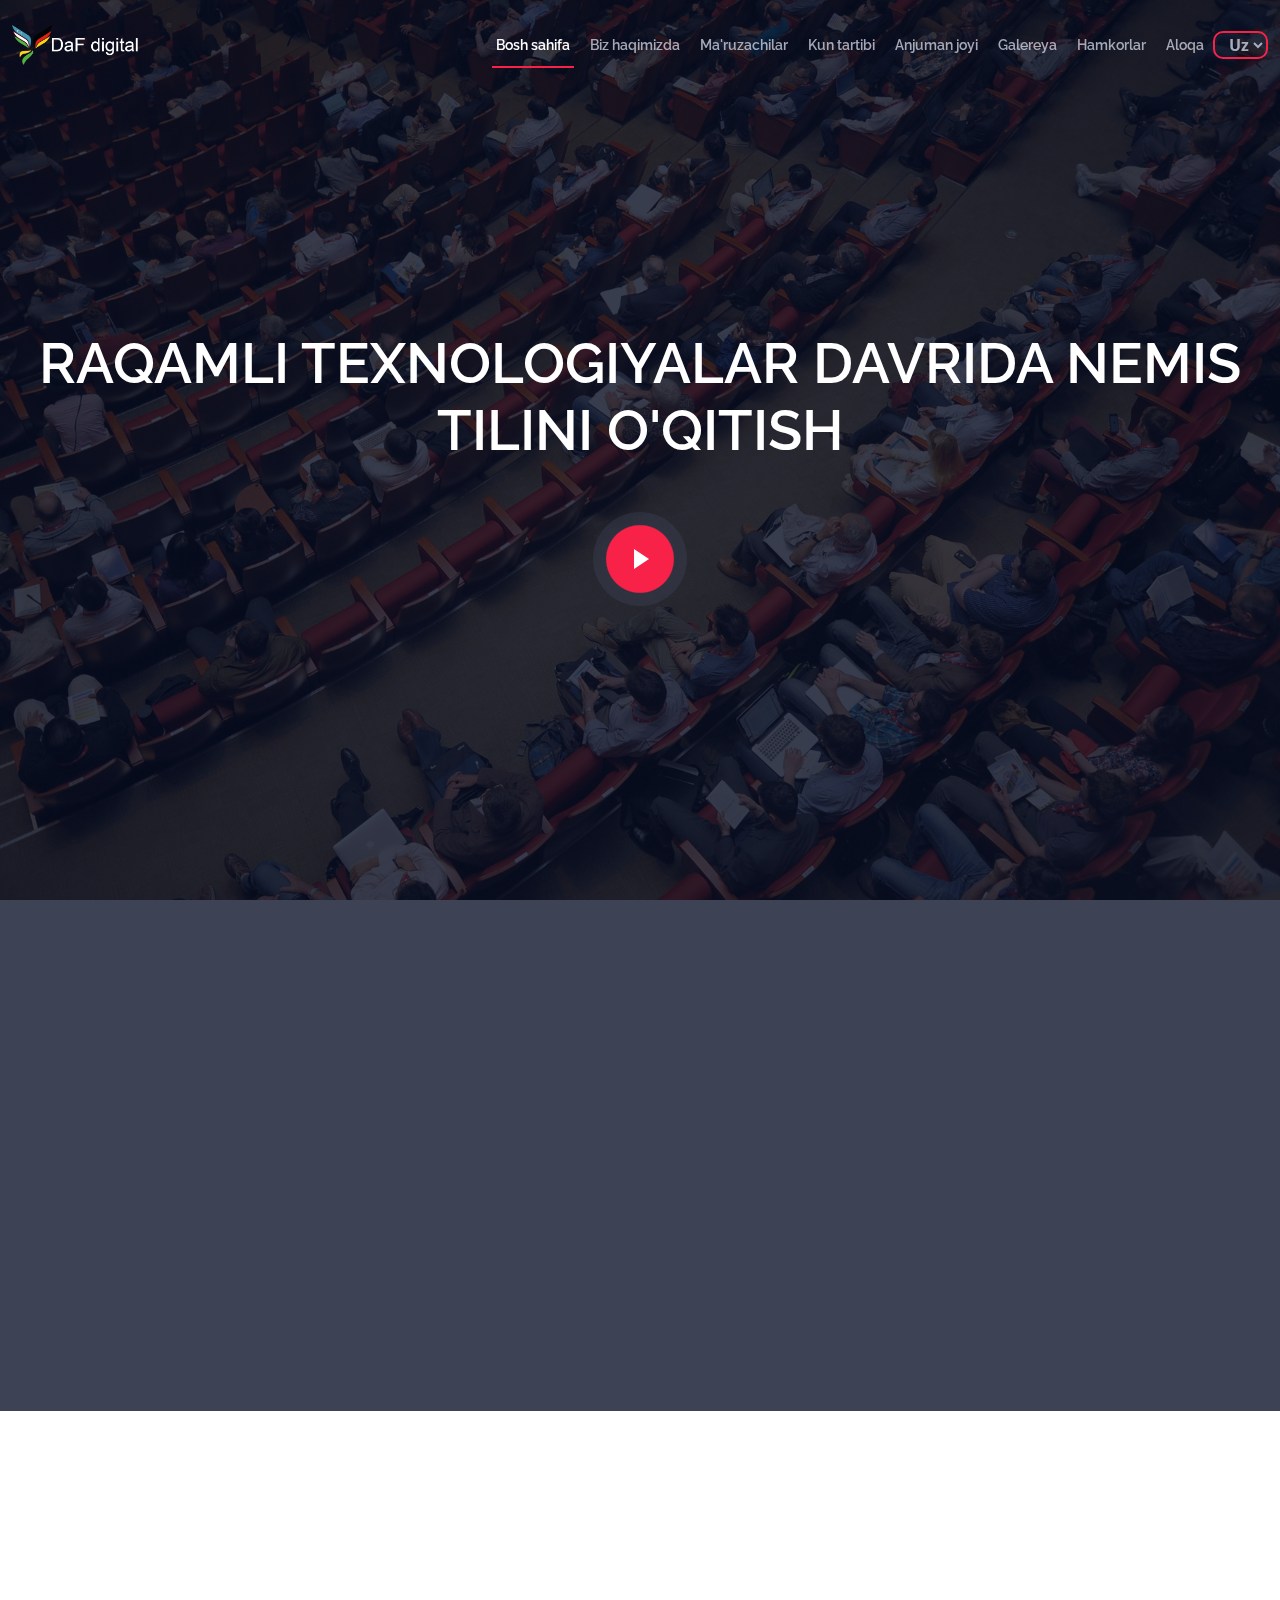
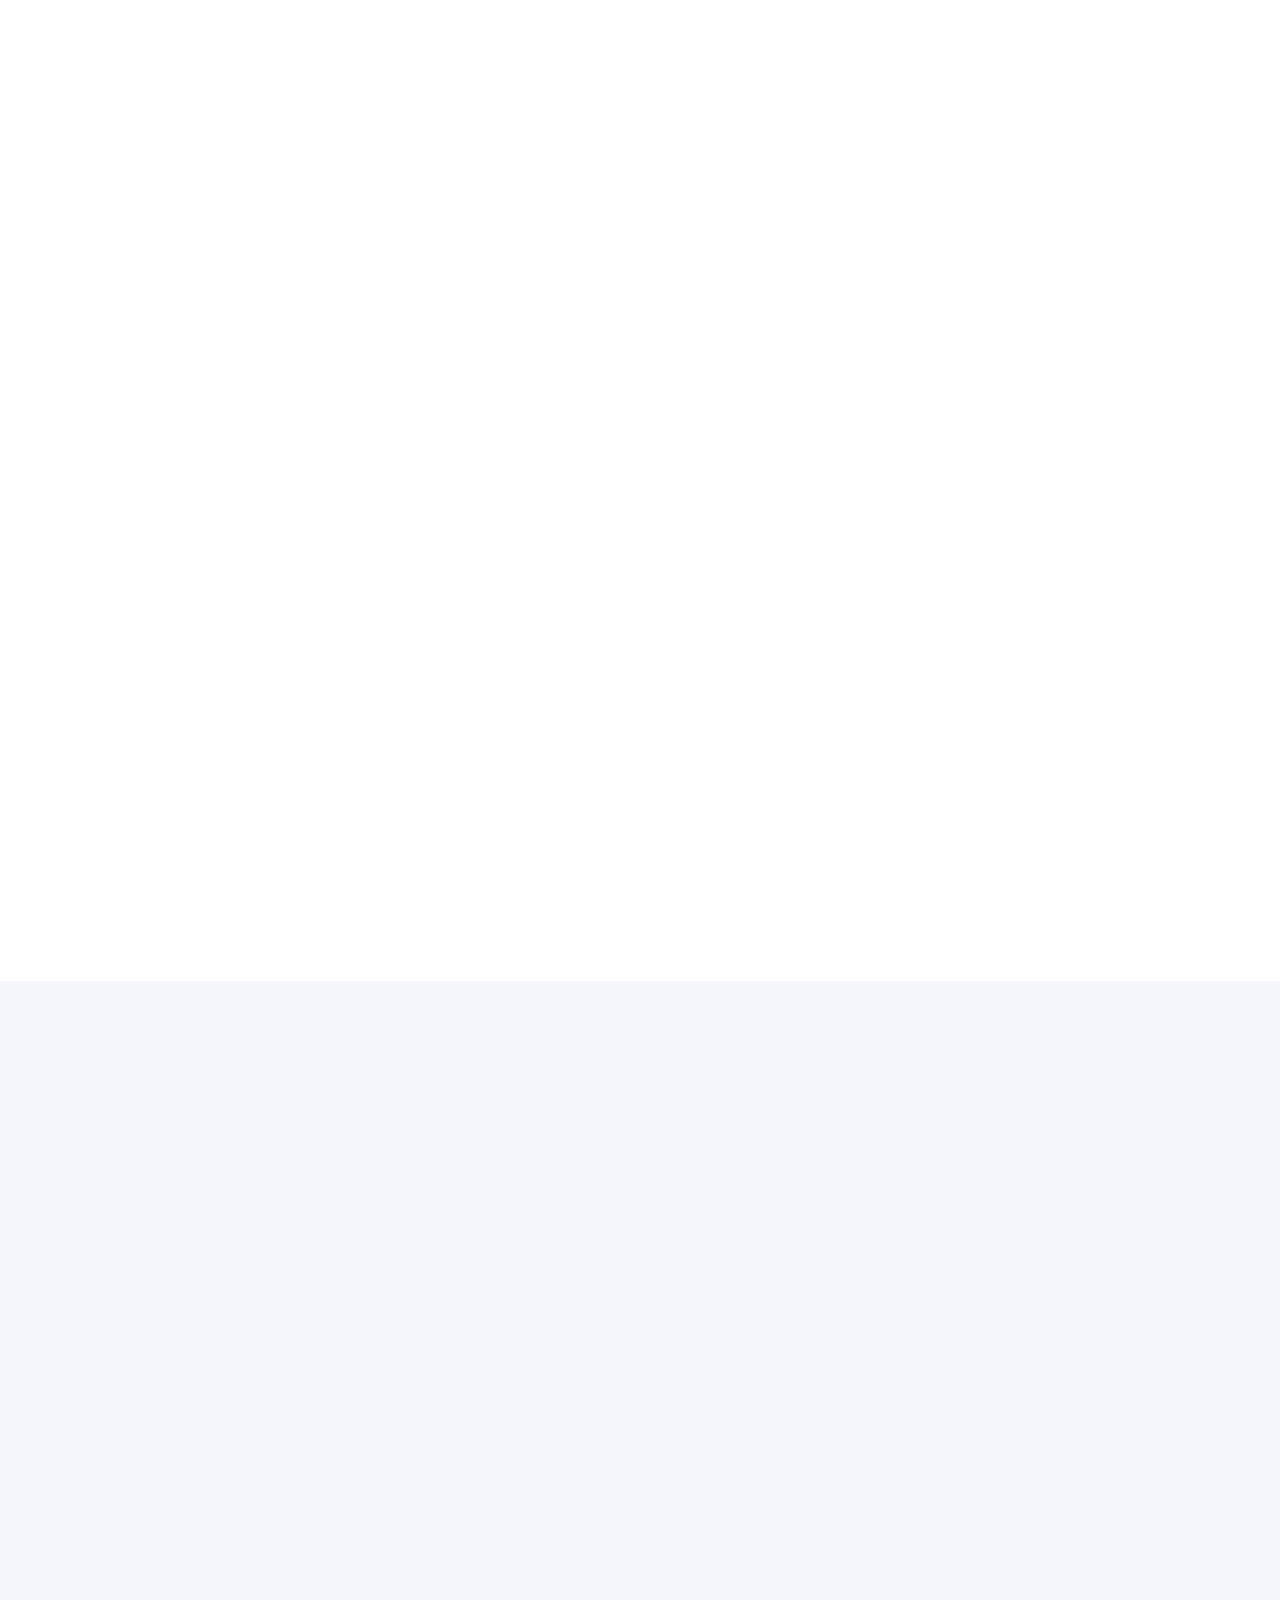
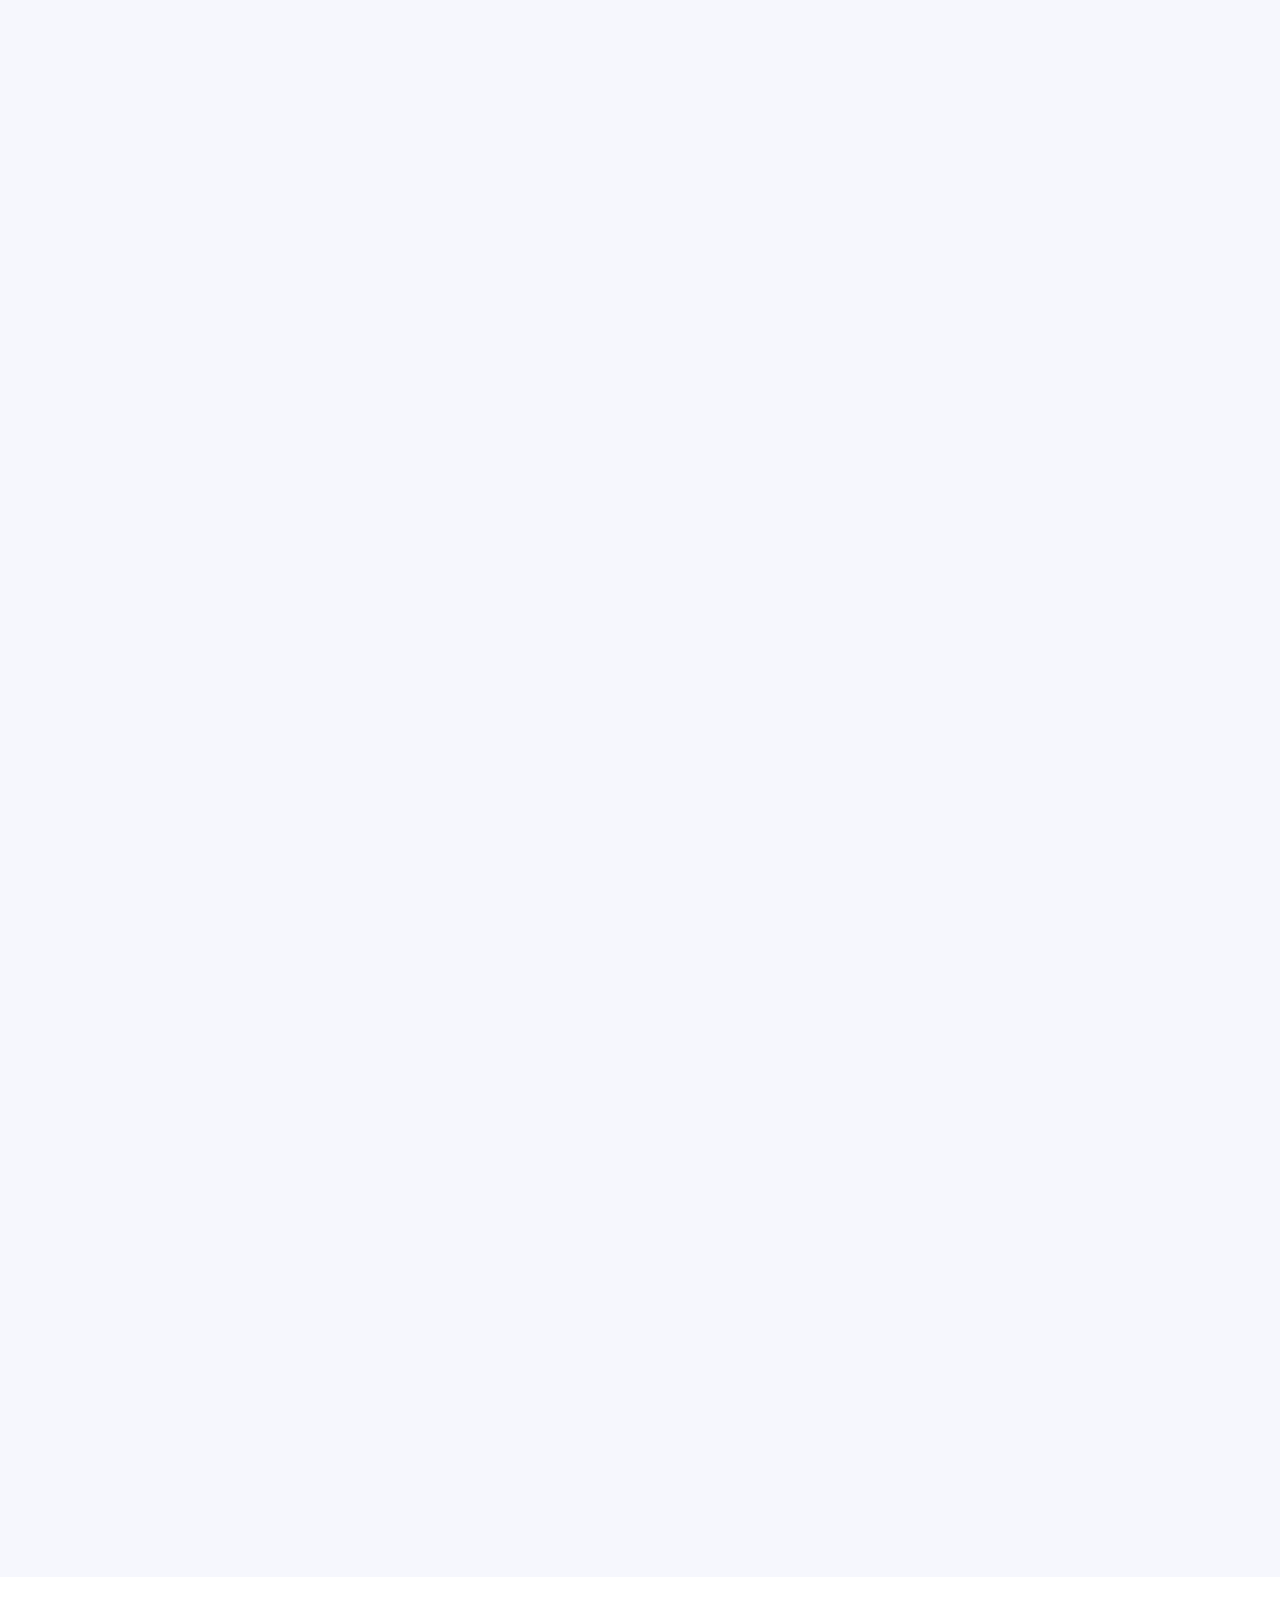
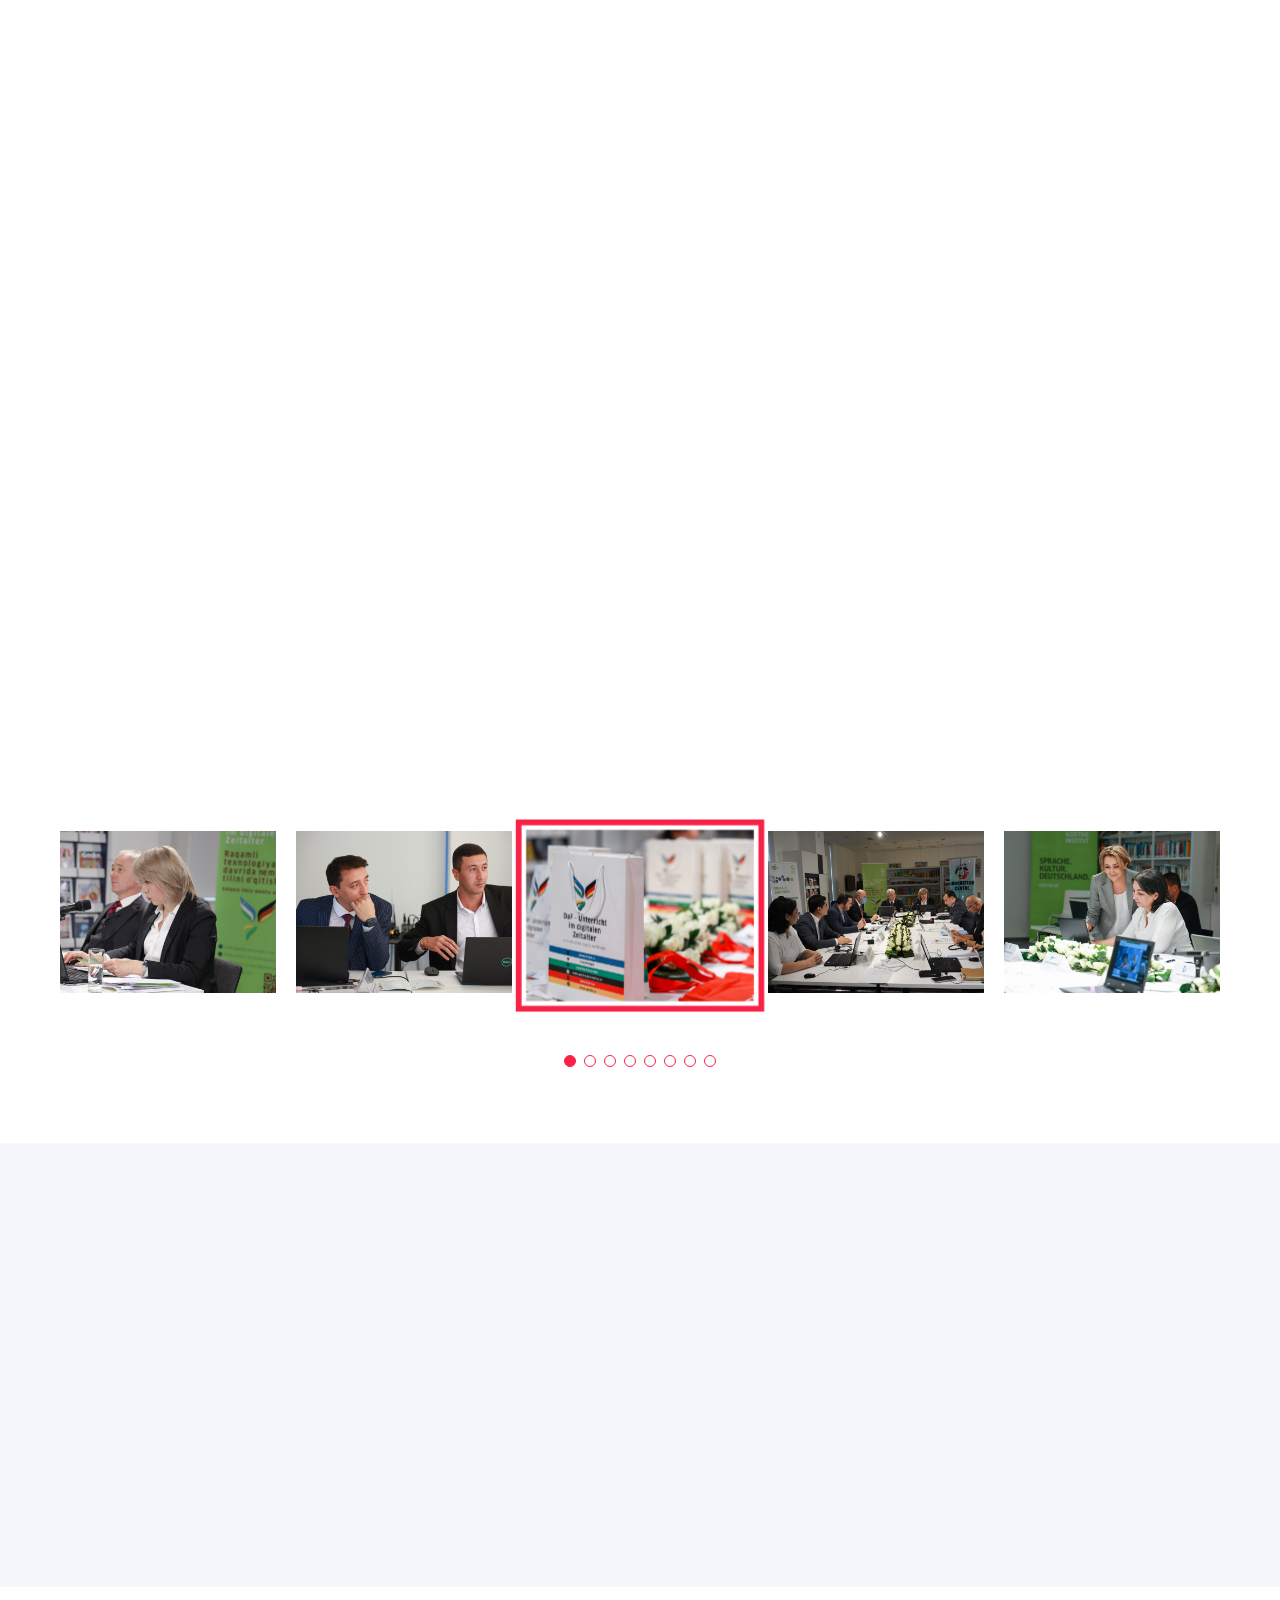
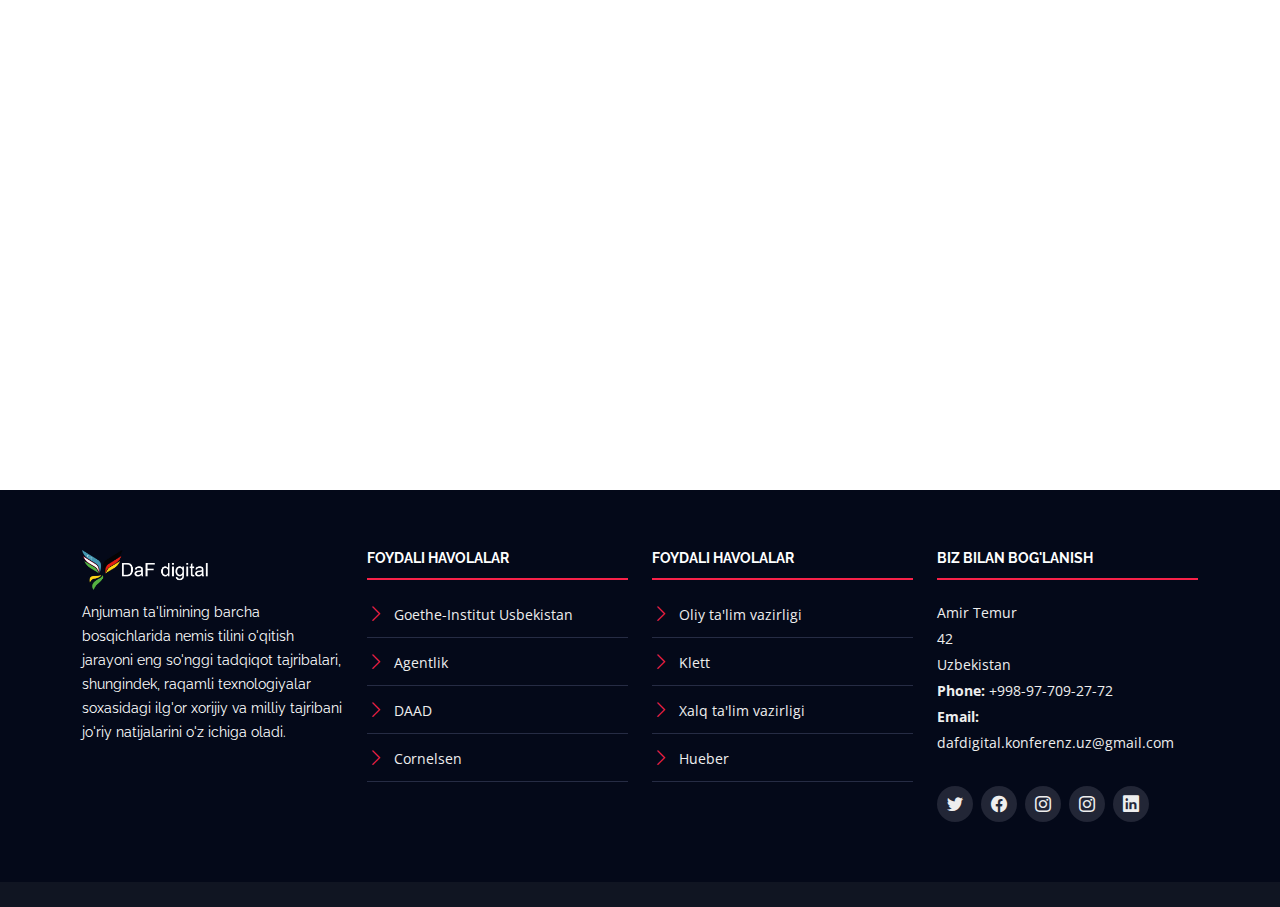
==== commit c740d83d: "asdasd" ====
--- a/dafdigital2022.html
+++ b/dafdigital2022.html
@@ -56,7 +56,7 @@
 
         <select class="dropdown fw-bold">
           <option value="uz">Uz</option>
-          <option value="ru">Ru</option>
+          <!-- <option value="ru">Ru</option> -->
           <option value="de">De</option>
         </select>
         </ul>
@@ -90,7 +90,7 @@
         <div class="row">
           <div class="col-lg-6">
             <h2 class="nav-12">Konferensiya haqida</h2>
-            <a href="https://www.goethe.de/ins/uz/de/spr/eng/ddz.html" target="_blank">O'zbekistondagi Gyote-Instituti rasmiy sahifasi</a>
+            <a href="https://www.goethe.de/ins/uz/de/spr/eng/ddz.html" class="nav-134" target="_blank">O'zbekistondagi Gyote-Instituti rasmiy sahifasi</a>
             <p class="nav-13">Anjuman ta'limining barcha bosqichlarida nemis tilini uqitish jarayoni eng so'nggi tadqiqot tajribalari, shungindek, raqamli texnologiyalar
                soxasidagi ilg'or xorijiy va milliy tojribani jo'riy natijalarining o'zlari ichiga oladi</p>
                
@@ -101,9 +101,9 @@
                     Konferensiya dasturi
                   </a>
                   <ul class="dropdown-menu" aria-labelledby="dropdownMenuButton1">
-                    <li><a class="dropdown-item" href="assets/agenda/nemis1.pdf" target="_blank">To'plam</a></li>
-                    <li><a class="dropdown-item" href="assets/agenda/agenda_de.pdf" target="_blank">Herunterladen</a></li>
-                    <li><a class="dropdown-item" href="assets/agenda/agenda_uz.pdf" target="_blank">Dastur</a></li>
+                    <!-- <li><a class="dropdown-item" href="assets/agenda/nemis1.pdf" target="_blank">To'plam</a></li> -->
+                    <li><a class="dropdown-item" href="assets/agenda/agenda_de_2022.pdf" target="_blank">Herunterladen</a></li>
+                    <li><a class="dropdown-item" href="assets/agenda/agenda_uz_2022.pdf" target="_blank">Dastur</a></li>
                     
                   </ul>
                 </div>
@@ -113,10 +113,10 @@
                   <a class="btnn dropdown-toggle nav-118" href="#" role="button" id="dropdownMenuLink" data-bs-toggle="dropdown" aria-expanded="false">
                     Sertifikat
                   </a>
-                  <ul class="dropdown-menu" aria-labelledby="dropdownMenuButton1">
-                    <li><a class="dropdown-item" href="" target="_blank">Herunterladen</a></li>
+                  <!-- <ul class="dropdown-menu" aria-labelledby="dropdownMenuButton1">
+                    <li><a class="dropdown-item" href="/" target="_blank">Herunterladen</a></li>
                                     
-                  </ul>
+                  </ul> -->
                 </div>
               </div>
                 
@@ -148,7 +148,7 @@
         </div>
 
         <div class="row">
-          <div class="col-lg-4 col-md-6">
+          <div class="col-lg-6 col-md-6">
             <div class="speaker" data-aos="fade-up" data-aos-delay="100">
               <img src="assets/img/speakers/1.jpg" alt="Speaker 1" class="img-fluid">
               <div class="details">
@@ -163,24 +163,8 @@
               </div>
             </div>
           </div>
-          <div class="col-lg-4 col-md-6">
-            <div class="speaker" data-aos="fade-up" data-aos-delay="100">
-              <img src="assets/img/2022/Luana.jpg" alt="Speaker 4" class="img-fluid">
-              <div class="details">
-                <h3><a href="">Luana Ditsch</a></h3>
-                <p class="nav-23"></p>
-                
-                <div class="social">
-                  <a href=""><i class="bi bi-twitter"></i></a>
-                  <a href=""><i class="bi bi-facebook"></i></a>
-                  <a href=""><i class="bi bi-instagram"></i></a>
-                  <a href=""><i class="bi bi-linkedin"></i></a>
-                </div>
-              </div>
-            </div>
-          </div>
-          
-          <div class="col-lg-4 col-md-6">
+                    
+          <div class="col-lg-6 col-md-6">
             <div class="speaker" data-aos="fade-up" data-aos-delay="300">
               <img src="assets/img/2022/Anne.jpg" alt="Speaker 3" class="img-fluid">
               <div class="details">
@@ -195,12 +179,28 @@
               </div>
             </div>
           </div>
-          <div class="col-lg-4 col-md-6">
+          <div class="col-lg-6 col-md-6">
             <div class="speaker" data-aos="fade-up" data-aos-delay="200">
               <img src="assets/img/2022/Anja.jpg" alt="Speaker 2" class="img-fluid">
               <div class="details">
                 <h3><a href="">Dr. Anja Peters</a></h3>
                 <p class="nav-21"></p>
+                <div class="social">
+                  <a href=""><i class="bi bi-twitter"></i></a>
+                  <a href=""><i class="bi bi-facebook"></i></a>
+                  <a href=""><i class="bi bi-instagram"></i></a>
+                  <a href=""><i class="bi bi-linkedin"></i></a>
+                </div>
+              </div>
+            </div>
+          </div>
+          <div class="col-lg-6 col-md-6">
+            <div class="speaker" data-aos="fade-up" data-aos-delay="100">
+              <img src="assets/img/speakers/sharanov.jpg" alt="Speaker 4" class="img-fluid">
+              <div class="details">
+                <h3><a href="">Konstantin Sharanov</a></h3>
+                <p class="nav-23"></p>
+                
                 <div class="social">
                   <a href=""><i class="bi bi-twitter"></i></a>
                   <a href=""><i class="bi bi-facebook"></i></a>
@@ -288,7 +288,7 @@
                           <img src="assets/img/speakers/zoom.png" alt="Brenden Legros">
                         </div>
                         <h4 class="nav-56">Zoom orqali kirish</h4>
-                        <a href="https://goethe-institut.zoom.us/j/83599871892" target="_blank" class="nav-57">Kirish</a>
+                        <a href="https://goethe-institut.zoom.us/j/84857750376?pwd=SFFNS1RBMnVpWkhnbXV0bU9KK3FWQT09" target="_blank" class="nav-57">Kirish</a>
                       </div>
                       <div class="col-md-5">
                         <div class="d-flex justify-content-end">
@@ -308,9 +308,12 @@
                         <!-- <div class="speaker">
                           <img src="assets/img/elchixona.jpg" alt="">
                         </div> -->
-                        <img src="assets/img/elchixona.jpg" width="200px" alt="">
+                        <img src="assets/img/elchixona.png" width="200px" alt="">
                         
-                        <h4 class="nav-58 mt-4">Germanya Federativ Respublikasining O'zbekistondagi elchixonasi doimiy vakili</h4>
+                       <div>
+                        <h4 class="mt-2">&nbsp;Dr.Tilo Klinner</h4>
+                        <p class="nav-58">Botschafter der Bundesrepublik Deutschland in Usbekistan</p>
+                       </div>
                       </div>
                     </div>
         
@@ -338,20 +341,11 @@
                           <img src="assets/img/speakers/logo_lpa.png" alt="">
                         </div>
                         <!-- <h4>Sanjar Obidov</h4> -->
-                        <h4 class="nav-60 pt-2">Xorijiy tillarni o'rganishni ommalshtirish agentligi direktori</h4>
-                      </div>
-                    </div>
-
-                    <!--<div class="row schedule-item">
-                      <div class="col-md-10">
-                        <div class="speaker">
-                          <img src="assets/img/speakers/3.jpg" alt="">
-                        </div>
-                        <h4>Simon Kretschmer</h4>
-                        <p class="nav-62">O'zbekiston Milliy universiteti, DAAD- Lektori</p>
-                      </div>
-                    </div> -->
-
+                        <h4 class="nav-60 pt-2">Xorijiy tillarni o'rganishni ommalshtirish agentligi</h4>
+                      </div>
+                    </div>
+
+                    
                     <div class="row schedule-item">
                       <div class="col-md-10 d-flex">
                         <!-- <div class="speaker">
@@ -359,21 +353,10 @@
                         </div> -->
                         <!-- <h4>Jan Helfer</h4> -->
                         <img src="assets/img/gyote.png" width="150px" alt="">
-                        <h4 class="nav-63 mt-4">O'zbekistondagi Gyote instituti direktori</h4>
-                      </div>
-                    </div>
-
-                    <!-- <div class="row schedule-item">
-                      <div class="col-md-2"><time>14:30-15:00</time></div>
-                      <div class="col-md-10">
-                        <div class="speaker">
-                          <img src="assets/img/speakers/4.jpg" alt="">
-                        </div>
-                        <h4>Daniela Marks</h4>
-                        <p class="nav-64">TestDaF raqamli imtihon formatining yangi ko'rinishi</p>
-                        <p>TestDaF-Institut, g.a.s.t. </p>
-                      </div>
-                    </div> -->
+                        <h4 class="nav-63 mt-4">O'zbekistondagi Gyote instituti</h4>
+                      </div>
+                    </div>
+
 
                     <div class="row schedule-item">
                       <div class="col-md-2"><time>14:30-15:00</time></div>
@@ -401,7 +384,7 @@
                       <div class="col-md-2"><time>15:30-16:00</time></div>
                       <div class="col-md-10">
                         <div class="speaker">
-                          <img src="assets/img/speakers/name.png" alt="">
+                          <img src="assets/img/speakers/sharanov.jpg" alt="">
                         </div>
                         <h4>Konstantin Sharanov</h4>
                         <p class="nav-67">Sharqiy Evropa, Markaziy Osiyo mintasiqada „Super kuch Nemis tili” chempionati</p>
@@ -409,7 +392,7 @@
                     </div>
 
                     <div class="row schedule-item">
-                      <div class="col-md-2"><time>16:00-16:40</time></div>
+                      <div class="col-md-2"><time>16:00-16:30</time></div>
                       <div class="col-md-10">
                         <div class="speaker">
                           <img src="assets/img/2022/Anne.jpg" alt="">
@@ -443,7 +426,7 @@
                           <img src="assets/img/speakers/zoom.png" alt="Brenden Legros">
                         </div>
                         <h4 class="nav-70">Zoom orqali kirish</h4>
-                        <a href="https://goethe-institut.zoom.us/j/87111781090" target="_blank" class="nav-71">Kirish</a>
+                        <a href="https://goethe-institut.zoom.us/j/82998200528?pwd=Nll0VXhGam0zM1FzSTVyaVJXZDU5dz09" target="_blank" class="nav-71">Kirish</a>
                       </div>
                       <div class="col-md-5">
                         <div class="d-flex justify-content-end">
@@ -482,7 +465,7 @@
                           <img src="assets/img/speakers/zoom.png" alt="Brenden Legros">
                         </div>
                         <h4 class="nav-73">Zoom orqali kirish</h4>
-                        <a href="https://goethe-institut.zoom.us/j/87286889642" target="_blank" class="nav-74">Kirish</a>
+                        <a href="https://goethe-institut.zoom.us/j/84830815827" target="_blank" class="nav-74">Kirish</a>
                       </div>
                       <div class="col-md-5">
                         <div class="d-flex justify-content-end">
@@ -521,16 +504,19 @@
                           <img src="assets/img/speakers/zoom.png" alt="Brenden Legros">
                         </div>
                         <h4 class="nav-76">Zoom orqali kirish</h4>
-                        <a href="https://goethe-institut.zoom.us/j/86719231617" target="_blank" class="nav-77">Kirish</a>
+                        <a href="https://goethe-institut.zoom.us/j/84857750376?pwd=SFFNS1RBMnVpWkhnbXV0bU9KK3FWQT09" target="_blank" class="nav-77">Kirish</a>
                       </div>
                       <div class="col-md-5">
                         <div class="d-flex justify-content-end">
                           <div class="p-md-2">
                             <h4 class="text-end nav-111">Moderator</h4>
-                            <p class="text-end">DAAD</p>
+                            <!-- <p class="text-end">DAAD</p> -->
+                          </div>
+                          <div>
+                            <img src="assets/img/2022/daad.png" width="280px" style="margin-top: -15px; ;" alt="Brenden Legros">
                           </div>
                           <div class="speaker">
-                            <!-- <img src="assets/img/speakers/3.jpg" alt="Brenden Legros"> -->
+                            
                           </div>
                         </div>
                       </div>
@@ -560,7 +546,7 @@
                           <img src="assets/img/speakers/zoom.png" alt="Brenden Legros">
                         </div>
                         <h4 class="nav-79">Zoom orqali kirish</h4>
-                        <a href="https://goethe-institut.zoom.us/j/85329389087" target="_blank" class="nav-80">Kirish</a>
+                        <a href="https://goethe-institut.zoom.us/j/89278446867" target="_blank" class="nav-80">Kirish</a>
                       </div>
                       <div class="col-md-5">
                         <div class="d-flex justify-content-end">
@@ -608,16 +594,16 @@
                           <img src="assets/img/speakers/zoom.png" alt="Brenden Legros">
                         </div>
                         <h4 class="nav-82">Zoom orqali kirish</h4>
-                        <a href="https://goethe-institut.zoom.us/j/84595204120" target="_blank" class="nav-83">Kirish</a>
+                        <a href="https://goethe-institut.zoom.us/j/86993338983" target="_blank" class="nav-83">Kirish</a>
                       </div>
                       <div class="col-md-5">
                         <div class="d-flex justify-content-end">
                           <div class="p-md-2">
                             <h4 class="text-end nav-113">Moderator</h4>
-                            <p class="text-end">Sayyora Turakulova</p>
+                            <p class="text-end">Dr. Sayyora Turakulova</p>
                           </div>
                           <div class="speaker">
-                            <!-- <img src="assets/img/speakers/natalya.jpg" alt=""> -->
+                            <img src="assets/img/speakers/sayyora.jpg" alt="">
                           </div>
                         </div>
                       </div>
@@ -628,7 +614,7 @@
                         <div class="speaker">
                           <!-- <img src="assets/img/speakers/6.jpg" alt=""> -->
                         </div>
-                        <h4>Tatjana Egorova</h4>
+                        <h4>Dr. Tatjana Egorowa</h4>
                         <p class="nav-84"></p>
                       </div>
                     </div>
@@ -650,8 +636,8 @@
                         <div class="speaker">
                           <!-- <img src="assets/img/speakers/safarova.jpg" alt=""> -->
                         </div>
-                        <h4>D.Yusupova</h4>
-                        <p class="nav-86">Nemis tilini xorijiy til sifatida o’rganuvchilarda madaniyatlararo muloqot kompetensiyasini shakllantirishda raqamli texnologiyalarning ahamiyati</p>
+                        <h4 class="nav-130">Milliy Universiteti/ O’zDJTU</h4>
+                        <p class="nav-86">O’zbekiston ta’lim tizimiga DLL-dasturlarini kiritish</p>
                       </div>
                     </div>
 
@@ -661,8 +647,8 @@
                         <div class="speaker">
                           <!-- <img src="assets/img/speakers/istamova.jpg" alt=""> -->
                         </div>
-                        <!-- <h4>Kenjakhon Istamova</h4> -->
-                        <!-- <p class="nav-87">Multimediale Ressourcen der Schullehrwerken in Usbekistan</p> -->
+                        <h4 class="nav-131">Urganch davlat Universiteti/ Farg‘ona Davlat Universiteti</h4>
+                        <p class="nav-87">O’zbekiston ta’lim tizimiga DLL-dasturlarini kiritish</p>
                       </div>
                     </div>
                     <div class="row schedule-item">
@@ -671,8 +657,8 @@
                         <div class="speaker">
                           <!-- <img src="assets/img/speakers/istamova.jpg" alt=""> -->
                         </div>
-                        <!-- <h4>Kenjakhon Istamova</h4> -->
-                        <!-- <p class="nav-87">Multimediale Ressourcen der Schullehrwerken in Usbekistan</p> -->
+                        <h4>Dr. Galina Skripkina</h4>
+                        <p class="nav-129">Pedagog kadrlarni malakasini oshirishda raqamli ko'nikmalarini rivojlantirish</p>
                       </div>
                     </div>
         
@@ -717,7 +703,7 @@
                           <img src="assets/img/speakers/zoom.png" alt="Brenden Legros">
                         </div>
                         <h4 class="nav-89">Zoom orqali kirish</h4>
-                        <a href="https://goethe-institut.zoom.us/j/82992087224" target="_blank" class="nav-90">Kirish</a>
+                        <a href="https://goethe-institut.zoom.us/j/81242045710" target="_blank" class="nav-90">Kirish</a>
                       </div>
                       <div class="col-md-5">
                         <div class="d-flex justify-content-end">
@@ -739,7 +725,7 @@
                           <!-- <img src="assets/img/speakers/swerlova.JPG" alt="Brenden Legros"> -->
                         </div>
                         <h4>Gunda Heck</h4>
-                        <p class="nav-91">Raqamli darsliklar va dars rejalari – Perfekt Offlayn-, Gibrid- va Onlayn darslar uchun </p>
+                        <p class="nav-91">Raqamli darsliklar va dars rejalari – Offlayn-, Gibrid- va Onlayn darslar uchun </p>
                       </div>
                     </div>
         
@@ -747,7 +733,7 @@
                       <div class="col-md-2"><time>14:40-15:20</time></div>
                       <div class="col-md-10">
                         <div class="speaker">
-                          <img src="assets/img/2022/Luana.jpg" alt="Hubert Hirthe">
+                          <!-- <img src="assets/img/2022/Luana.jpg" alt="Hubert Hirthe"> -->
                         </div>
                         <h4>Luana Ditsch</h4>
                         <p class="nav-92">Social-Media-Menejeri </p>
@@ -760,8 +746,8 @@
                         <div class="speaker">
                           <!-- <img src="assets/img/speakers/" alt=""> -->
                         </div>
-                        <h4>G.Juraeva</h4>
-                        <p class="nav-93">Nemis tili darsliklari va ularning media–komponentlari</p>
+                        <h4>M. Umarkhodjaev</h4>
+                        <p class="nav-93">Raqamli lug’at mobil ilovalari nemis tili darslari uchun</p>
                       </div>
                     </div>
 
@@ -771,21 +757,18 @@
                         <div class="speaker">
                           <!-- <img src="assets/img/speakers/zohid.jpg" alt=""> -->
                         </div>
-                        <h4>O. Azamov, D. Sodiqov</h4>
-                        <p>Digitale Medien im Fremdsprachenunterricht:
-                          grundlegende Lernsoftwar
-                          </p>
-                      </div>
-                    </div>
-
-                    <div class="row schedule-item">
-                      <div class="col-md-2"><time>15:50-16:20</time></div>
+                        <h4>O. Azamov, D.Sodiqov</h4>
+                        <p class="nav-119">Nemis tili darslarida raqamli texnologiyalar</p>
+                      </div>
+                    </div>
+                    <div class="row schedule-item">
+                      <div class="col-md-2"><time>16:20-16:50</time></div>
                       <div class="col-md-10">
                         <div class="speaker">
                           <!-- <img src="assets/img/speakers/zohid.jpg" alt=""> -->
                         </div>
                         <h4>Sh. Nazarova</h4>
-                        <p class="nav-119">Nemis tilini o’rganishda raqamli lug’atlarning afzalliklari</p>
+                        <p class="nav-132">Nemis tilini o’rganishda raqamli lug’atlarning afzalliklari</p>
                       </div>
                     </div>
         
@@ -830,7 +813,7 @@
                           <img src="assets/img/speakers/zoom.png" alt="Brenden Legros">
                         </div>
                         <h4 class="nav-95">Zoom orqali kirish</h4>
-                        <a href="https://goethe-institut.zoom.us/j/86164428524" target="_blank" class="nav-96">Kirish</a>
+                        <a href="https://goethe-institut.zoom.us/j/81327335499" target="_blank" class="nav-96">Kirish</a>
                       </div>
                       <div class="col-md-5">
                         <div class="d-flex justify-content-end">
@@ -862,8 +845,8 @@
                         <div class="speaker">
                           <!-- <img src="assets/img/speakers/hayotbek.jpg" alt="Hubert Hirthe"> -->
                         </div>
-                        <!-- <h4>Hayotbek Foziljonov</h4> -->
-                        <!-- <p class="nav-98">„Mein Beruf – meine Zukunft“ – Vorstellung des Portals</p> -->
+                        <h4>Elena Nikiforowa</h4>
+                        <p class="nav-98">Raqamli Profiuni va uning didaktik materiallari</p>
                       </div>
                     </div>
         
@@ -873,8 +856,10 @@
                         <div class="speaker">
                           <!-- <img src="assets/img/speakers/zuhra.jpg" alt="Cole Emmerich"> -->
                         </div>
-                        <h4>B.Yuldashev</h4>
-                        <p class="nav-99">“Pflege und Deutsch”</p>
+                        <h4 class="nav-133">O’zbekiston Respublikasi Xalq ta’limi vazirligi vakili</h4>
+                        <p class="nav-99">2022-2023 o’quv yilldan ta'lim muassasalarida Kasbga yo'naltirish
+                          tizimini kiritish bo‘yicha amalga oshirilayotgan chora-tadbirlar to’g’risida
+                          </p>
                       </div>
                     </div>
 
@@ -882,7 +867,7 @@
                       <div class="col-md-2"><time>15:50-16:20</time></div>
                       <div class="col-md-10">
                         <div class="speaker">
-                          <img src="assets/img/speakers/DiloromIsmatullayeva.jpg" alt="">
+                          <!-- <img src="assets/img/speakers/DiloromIsmatullayeva.jpg" alt=""> -->
                         </div>
                         <h4>D.Ismatillaeva</h4>
                         <p class="nav-100">Hamkorlikdagi sifatli ta’lim – kelajakdagi muvvafaqiyat garovi: 
@@ -942,17 +927,17 @@
                         <div class="speaker">
                           <img src="assets/img/speakers/zoom.png" alt="Brenden Legros">
                         </div>
-                        <h4 class="nav-102">Zoom orqali kirish</h4>
-                        <a href="https://goethe-institut.zoom.us/j/83179346800" target="_blank" class="nav-103">Kirish</a>
+                        <h4 class="nav-62">Zoom orqali kirish</h4>
+                        <a href="https://goethe-institut.zoom.us/j/81176339607" target="_blank" class="nav-103">Kirish</a>
                       </div>
                       <div class="col-md-5">
                         <div class="d-flex justify-content-end">
                           <div class="p-md-2">
                             <h4 class="text-end nav-116">Moderator</h4>
-                            <p class="text-end">Shakhnoza Astanova</p>
+                            <p class="text-end">Dilbar Tadjibaeva</p>
                           </div>
                           <div class="speaker">
-                            <!-- <img src="assets/img/speakers/Dildora.jpg" alt="Brenden Legros"> -->
+                            <img src="assets/img/speakers/Tadjibaeva_Dilbar.jpg" alt="Brenden Legros">
                           </div>
                         </div>
                       </div>
@@ -961,12 +946,15 @@
                    <div class="row schedule-item">
                       <div class="col-md-2"><time>14:00-14:40</time></div>
                       <div class="col-md-10">
-                        <div class="speaker">
-                          <!-- <img src="assets/img/speakers/Baliuk.jpg" alt="Brenden Legros"> -->
-                        </div>
-                        <h4>D. Yusupova</h4>
-                        <p class="nav-104">CLIL va MINT nemis tili darslarida</p>
-                      </div>
+                        <div class="">
+                         
+                         <div class="speaker">
+                           <!-- <img src="assets/img/speakers/arslon.jpg" alt="Cole Emmerich"> -->
+                         </div>
+                        </div>
+                         <h4>Katharina Sauer</h4>
+                         <p class="nav-128"></p>
+                       </div>
                     </div>
         
                     <div class="row schedule-item">
@@ -975,8 +963,8 @@
                         <div class="speaker">
                           <!-- <img src="assets/img/speakers/3.jpg" alt="Hubert Hirthe"> -->
                         </div>
-                        <!-- <h4>Simon Kretschmer</h4> -->
-                        <!-- <p class="nav-105">Wissenschaftliches Arbeiten.</p> -->
+                        <h4>Viktoriia Maryniuk</h4>
+                        <p class="nav-105"></p>
                       </div>
                     </div>
         
@@ -986,8 +974,8 @@
                         <div class="speaker">
                           <!-- <img src="assets/img/speakers/Ogay_Mukaddas.jpg" alt="Cole Emmerich"> -->
                         </div>
-                        <!-- <h4>Ogay Mukaddaskhon</h4> -->
-                        <!-- <p class="nav-106">“Regionale Mobilgruppen: Ziele und Aufgaben”</p> -->
+                        <h4> D. Yusupova </h4>
+                        <p class="nav-106"></p>
                       </div>
                     </div>
 
@@ -998,30 +986,23 @@
                         <div class="speaker">
                           <!-- <img src="assets/img/speakers/shokir.jpg" alt="Cole Emmerich"> -->
                         </div>
-                        <div class="speaker">
-                         <!-- <img src="assets/img/speakers/sharofat.jpg" alt="Cole Emmerich"> -->
-                        </div>
-                        <div class="speaker">
-                          <!-- <img src="assets/img/speakers/arslon.jpg" alt="Cole Emmerich"> -->
-                        </div>
+                       
                        </div>
                         <!-- <h4>Shokir Kholmatov, Sharofat Buribaeva, Arslon Matkarimov</h4> -->
-                        <!-- <p class="nav-107">DLL Implementierung ins Curriculum der Hochschulen Usbekistans</p> -->
+                        <h4 class="nav-107"></h4>
                       </div>
                     </div>
 
                     <div class="row schedule-item">
                       <div class="col-md-2"><time>16:20-16:50</time></div>
                       <div class="col-md-10">
-                       <div class="">
-                        
-                        <div class="speaker">
-                          <!-- <img src="assets/img/speakers/arslon.jpg" alt="Cole Emmerich"> -->
-                        </div>
-                       </div>
-                        <!-- <h4>Shokir Kholmatov, Sharofat Buribaeva, Arslon Matkarimov</h4> -->
-                        <!-- <p class="nav-107">DLL Implementierung ins Curriculum der Hochschulen Usbekistans</p> -->
-                      </div>
+                        <div class="speaker">
+                          <!-- <img src="assets/img/speakers/Baliuk.jpg" alt="Brenden Legros"> -->
+                        </div>
+                        <h4></h4>
+                        <h4 class="nav-104"></h4>
+                      </div>
+                      
                     </div>
         
                   <!-- youtube -->
@@ -1067,16 +1048,16 @@
                           <img src="assets/img/speakers/zoom.png" alt="Brenden Legros">
                         </div>
                         <h4 class="nav-102">Zoom orqali kirish</h4>
-                        <a href="https://goethe-institut.zoom.us/j/83179346800" target="_blank" class="nav-103">Kirish</a>
+                        <a href="https://goethe-institut.zoom.us/j/87847974663" target="_blank" class="nav-127">Kirish</a>
                       </div>
                       <div class="col-md-5">
                         <div class="d-flex justify-content-end">
                           <div class="p-md-2">
                             <h4 class="text-end nav-116">Moderator</h4>
-                            <p class="text-end">Dilbar Tadjibaeva</p>
+                            <p class="text-end">Simon Kretschmer</p>
                           </div>
                           <div class="speaker">
-                            <img src="assets/img/speakers/Tadjibaeva_Dilbar.jpg" alt="Brenden Legros">
+                            <img src="assets/img/speakers/simon.jpg" alt="Brenden Legros">
                           </div>
                         </div>
                       </div>
@@ -1088,8 +1069,8 @@
                         <div class="speaker">
                           <!-- <img src="assets/img/speakers/Baliuk.jpg" alt="Brenden Legros"> -->
                         </div>
-                        <!-- <h4>Gunda Heck</h4> -->
-                        <!-- <p class="nav-122">Sinovlar, imtihonlar & imtihonlarga tayyorlanish: imtihon turlari va Hueber nashriyotning materiallari </p> -->
+                        <h4>D. Yusupova</h4>
+                        <p class="nav-122"></p>
                       </div>
                     </div>
         
@@ -1110,8 +1091,8 @@
                         <div class="speaker">
                           <!-- <img src="assets/img/speakers/Ogay_Mukaddas.jpg" alt="Cole Emmerich"> -->
                         </div>
-                        <!-- <h4>Sverlova, Olga</h4> -->
-                        <!-- <p class="nav-124">O’quvchilar uchun mos va to’g’ri xato tuzatish: nemis tili darsi uchun tavsiyalar</p> -->
+                        <h4>G. Juraeva</h4>
+                        <p class="nav-124"></p>
                       </div>
                     </div>
 
@@ -1138,7 +1119,7 @@
                           <!-- <img src="assets/img/speakers/arslon.jpg" alt="Cole Emmerich"> -->
                         </div>
                        </div>
-                        <h4>Swerlowa Olga</h4>
+                        <h4>Olga Swerlowa</h4>
                         <p class="nav-126">Tipps für richtiges und schülerfreundliches Korrekturverhalten im mündlichen DaF-Unterricht</p>
                       </div>
                     </div>
@@ -1162,6 +1143,44 @@
                         <a href="https://hueber.virtualexpo.info" target="_blank">HUEBER VERLAG</a>
                       </div>
                     </div>
+
+                    
+
+
+                  </div>
+                </div>
+              </div>
+
+              <div class="accordion-item">
+                <h2 class="accordion-header" id="headingSix">
+                  <button class="accordion-button collapsed" type="button" data-bs-toggle="collapse" data-bs-target="#collapseSix" aria-expanded="false" aria-controls="collapseSix">
+                    <h3 class="nav-135">ABSCHLIESSENDE EVALUATION</h3>
+                  </button>
+                </h2>
+                <div id="collapseSix" class="accordion-collapse collapse" aria-labelledby="headingSix" data-bs-parent="#accordionExample">
+                  <div class="accordion-body">
+                    <div class="row schedule-item">
+                      
+                      <div class="col-md-7">
+                        <div class="speaker">
+                          <img src="assets/img/speakers/zoom.png" alt="Brenden Legros">
+                        </div>
+                        <h4 class="nav-136">Zoom orqali kirish</h4>
+                        <a href="https://goethe-institut.zoom.us/j/83627341050?pwd=a2NITmFMdUw1clRNUjI4WXJtdUZ6dz09" target="_blank" class="nav-127">Kirish</a>
+                      </div>
+                     
+                    </div>  
+
+                 
+        
+                  <!-- youtube -->
+                    <div class="row schedule-item">
+                      <iframe width="100%" height="315"
+                        src="https://www.youtube.com/embed/L4DhR-6109w">
+                      </iframe>
+                    </div>
+                    <!-- youtube -->
+                   
 
                     
 
@@ -1317,47 +1336,48 @@
 
         <div class="row no-gutters supporters-wrap clearfix" data-aos="zoom-in" data-aos-delay="100">
 
+          <!-- <div class="col-lg-3 col-md-4 col-xs-6">
+            <div class="supporter-logo">
+              <img src="assets/img/supporters/2.png" class="img-fluid" alt="">
+            </div>
+          </div> -->
+
+          <!-- <div class="col-lg-3 col-md-4 col-xs-6">
+            <div class="supporter-logo">
+              <img src="assets/img/supporters/3.png" class="img-fluid" alt="">
+            </div>
+          </div> -->
+
+          <div class="col-lg-3 col-md-4 col-xs-6">
+            <div class="supporter-logo">
+              <img src="assets/img/supporters/4.png" class="img-fluid" alt="">
+            </div>
+          </div>
+
+          <!-- <div class="col-lg-3 col-md-4 col-xs-6">
+            <div class="supporter-logo">
+              <img src="assets/img/supporters/5.png" class="img-fluid" alt="">
+            </div>
+          </div> -->
+
+          <div class="col-lg-3 col-md-4 col-xs-6">
+            <div class="supporter-logo">
+              <img src="assets/img/supporters/6.jpg" class="img-fluid" alt="">
+            </div>
+          </div>
+          
           <div class="col-lg-3 col-md-4 col-xs-6">
             <div class="supporter-logo">
               <img src="assets/img/supporters/1.png" class="img-fluid" alt="">
             </div>
           </div>
 
-          <div class="col-lg-3 col-md-4 col-xs-6">
-            <div class="supporter-logo">
-              <img src="assets/img/supporters/2.png" class="img-fluid" alt="">
-            </div>
-          </div>
-
-          <div class="col-lg-3 col-md-4 col-xs-6">
-            <div class="supporter-logo">
-              <img src="assets/img/supporters/3.png" class="img-fluid" alt="">
-            </div>
-          </div>
-
-          <div class="col-lg-3 col-md-4 col-xs-6">
-            <div class="supporter-logo">
-              <img src="assets/img/supporters/4.png" class="img-fluid" alt="">
-            </div>
-          </div>
-
-          <div class="col-lg-3 col-md-4 col-xs-6">
-            <div class="supporter-logo">
-              <img src="assets/img/supporters/5.png" class="img-fluid" alt="">
-            </div>
-          </div>
-
-          <div class="col-lg-3 col-md-4 col-xs-6">
-            <div class="supporter-logo">
-              <img src="assets/img/supporters/6.jpg" class="img-fluid" alt="">
-            </div>
-          </div>
-
-          <div class="col-lg-3 col-md-4 col-xs-6">
+
+          <!-- <div class="col-lg-3 col-md-4 col-xs-6">
             <div class="supporter-logo">
               <img src="assets/img/supporters/7.png" class="img-fluid" alt="">
             </div>
-          </div>
+          </div> -->
 
           <div class="col-lg-3 col-md-4 col-xs-6">
             <div class="supporter-logo">
@@ -1467,7 +1487,7 @@
             <div class="contact-email">
               <i class="bis bi-envelope"></i>
               <h3 class="nav-42">Email</h3>
-              <p><a href="mailto:info@example.com">bildungskonferenz2@gmail.com</a></p>
+              <p><a href="mailto:info@example.com">dafdigital.konferenz.uz@gmail.com</a></p>
             </div>
           </div>
 
@@ -1520,7 +1540,7 @@
              42<br>
               Uzbekistan <br>
               <strong>Phone:</strong> +998-97-709-27-72<br>
-              <strong>Email:</strong> bildungskonferenz2@gmail.com<br>
+              <strong>Email:</strong> dafdigital.konferenz.uz@gmail.com<br>
             </p>
 
             <div class="social-links">
